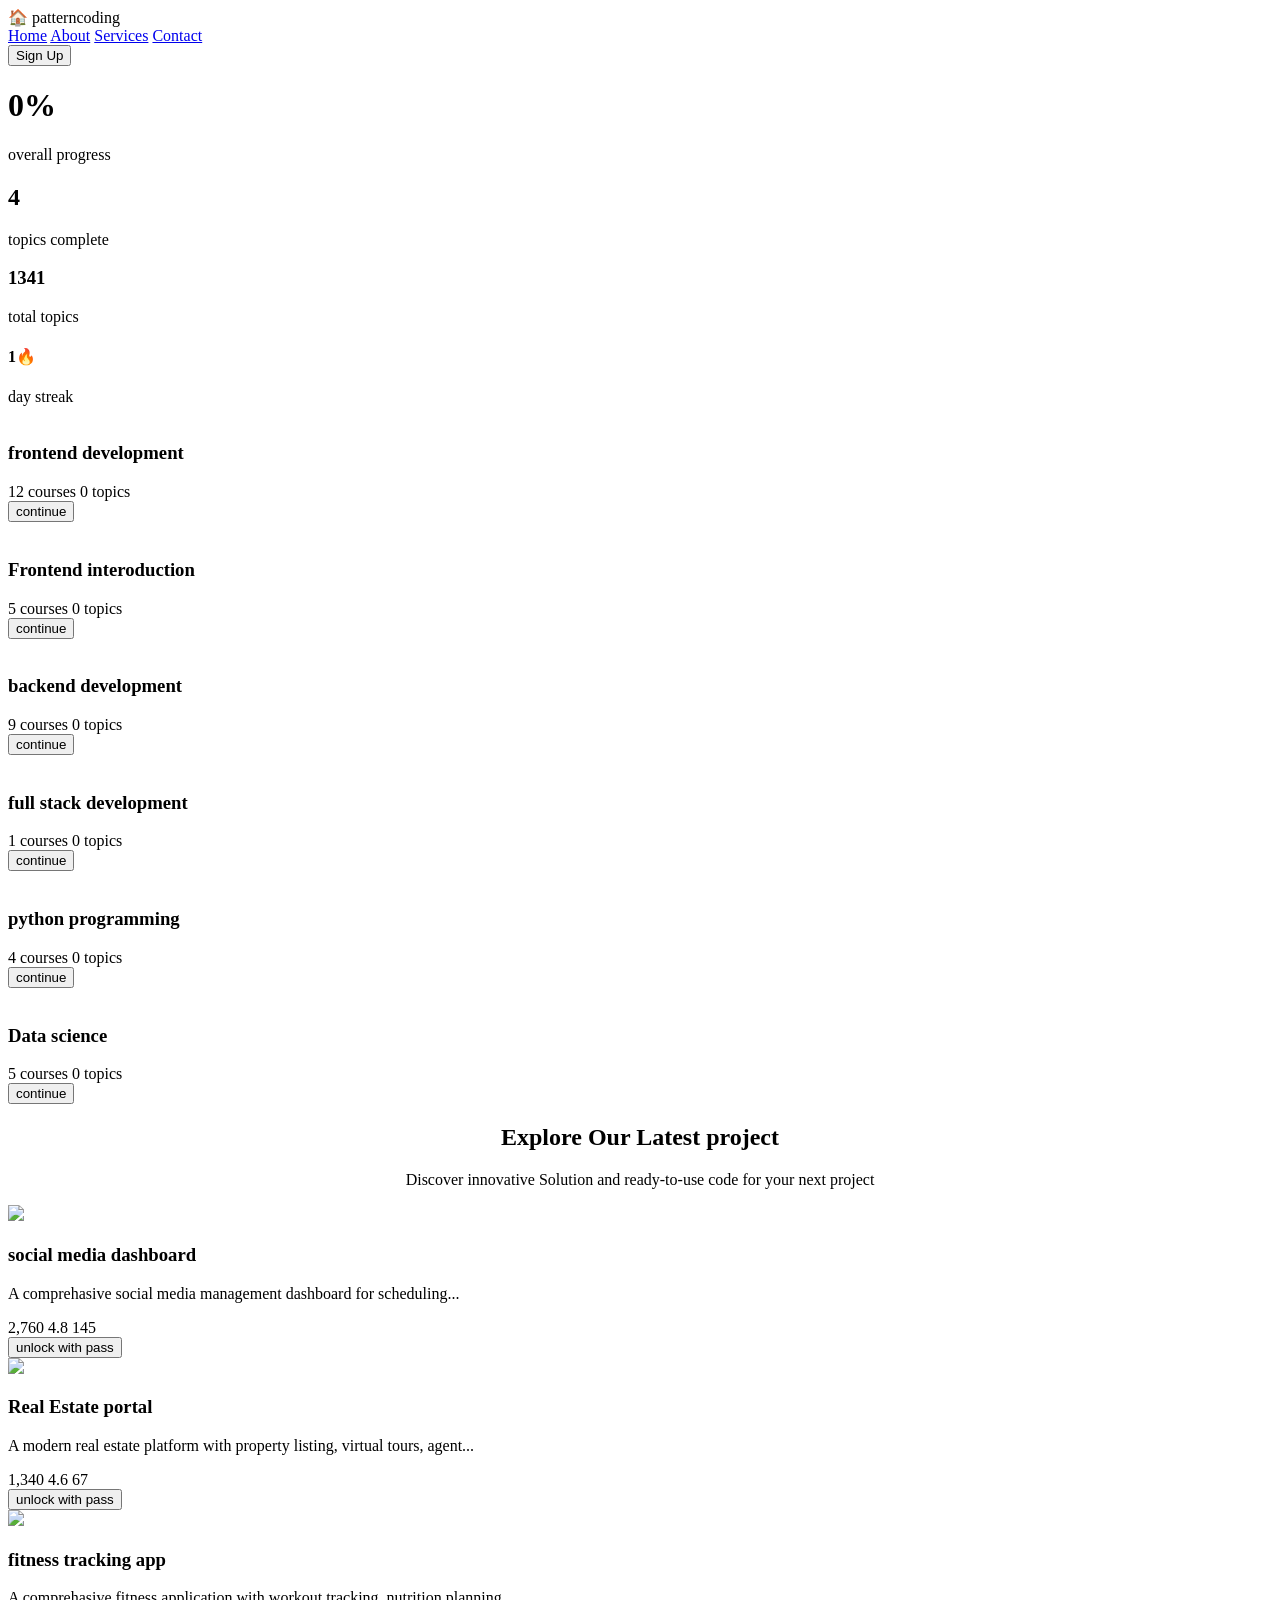
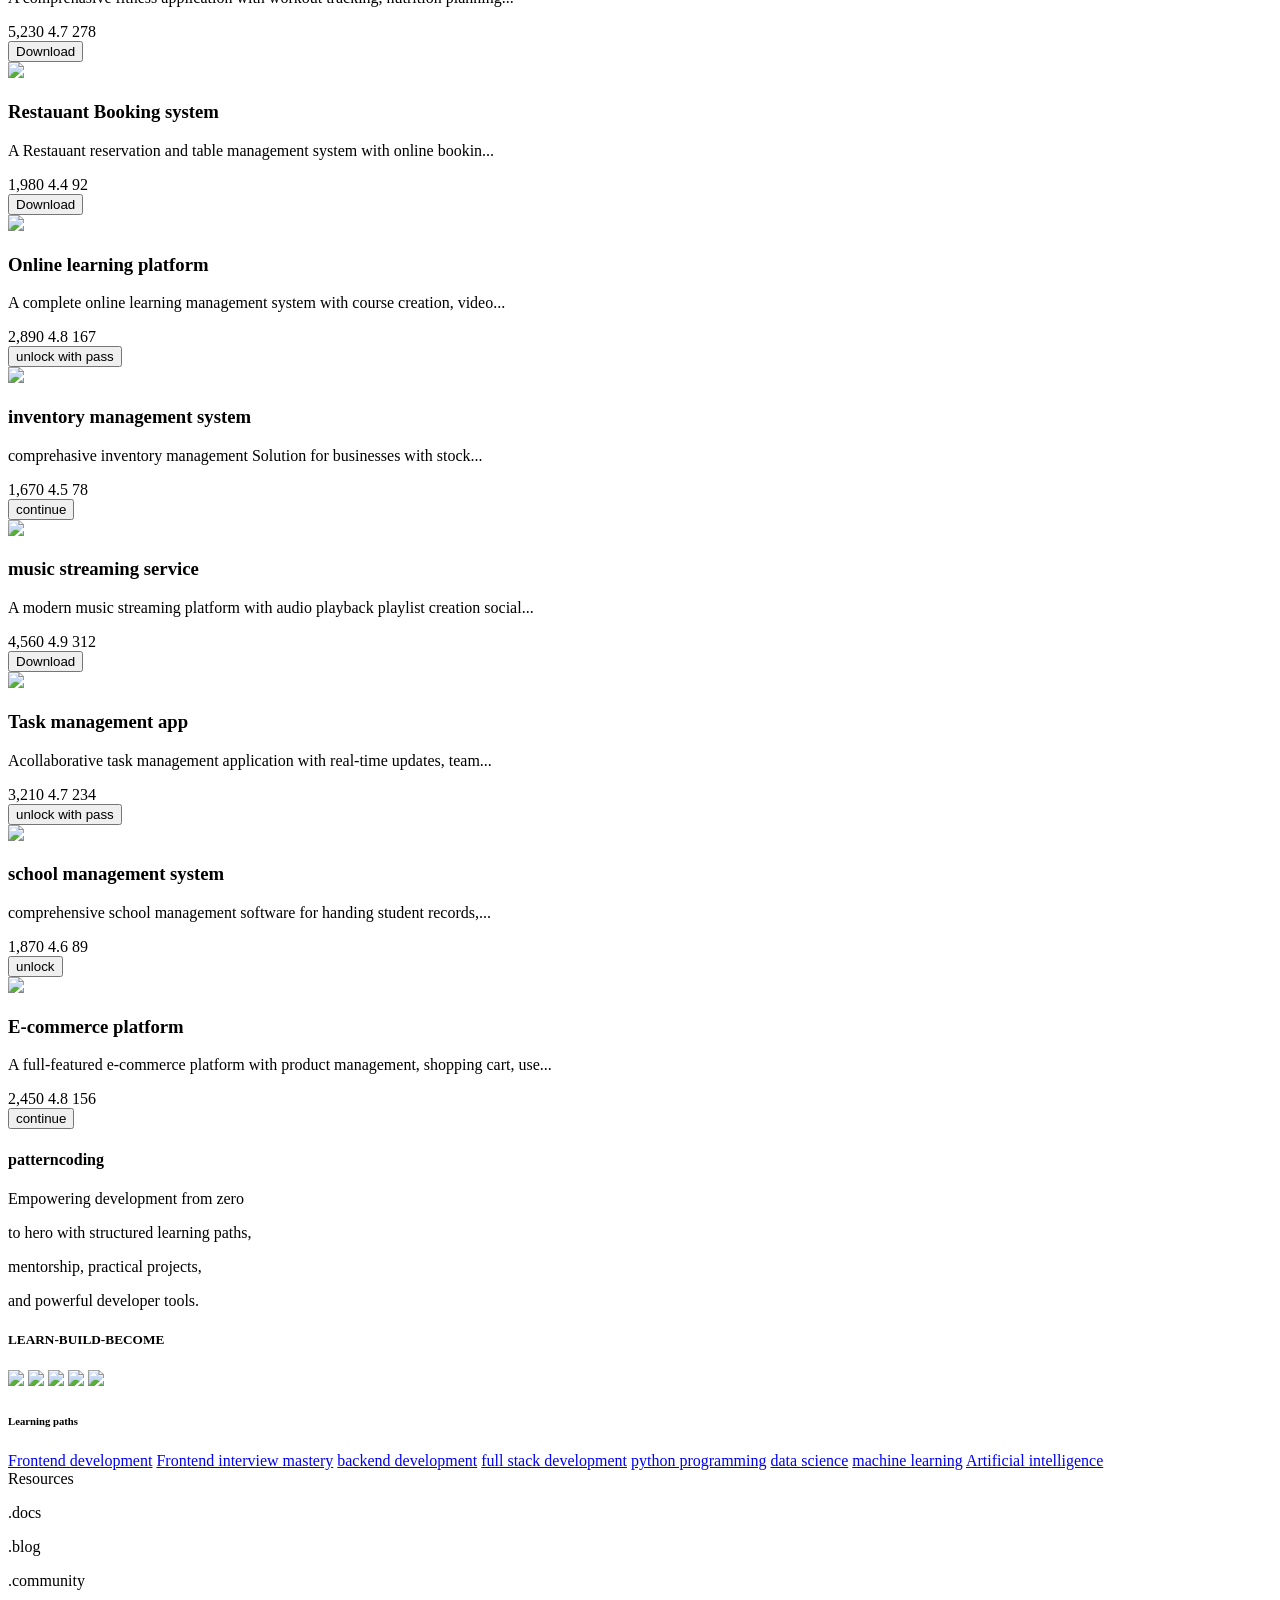
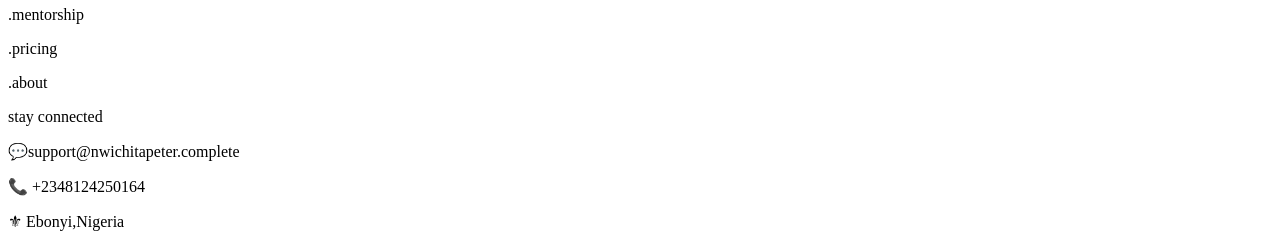
==== index.html @ 618b410e "Add files via upload" ====
<!DOCTYPE html>
<html lang="en">
<head>
    <meta charset="UTF-8">
    <meta name="viewport" content="width=device-width, initial-scale=1.0">
    <title>Document</title>
    <link rel="stylesheet" href="working.css">
</head>
<body>
  <div class="navbar">
    <div class="logo">🏠 patterncoding</div>
    <div class="nav-items">
        <a href="#" class="nav-link">Home</a>
        <a href="#" class="nav-link">About</a>
        <a href="#" class="nav-link">Services</a>
        <a href="#" class="nav-link">Contact</a>
    </div>
    <button class="sign-in">Sign Up</button>
</div>
<div class="god">
    <div class="block">
        <h1>0%</h1>
    <span>overall progress</span>
    </div>
    <div class="block">
        <h2>4</h2>
    <span>topics complete</span>
    </div>
    <div class="block"><h3>1341</h3>
    <span>total topics</span>
    </div>
    <div class="block"><h4>1🔥</h4>
    <span>day streak</span></div>
</div>
<div class="card-container">

    <div class="card-item">
        <div class="empty-card">
            <img src="./images/first.jpeg" alt="">
        </div>
        <div class="content">
         <h3>frontend development</h3>
         <div class="info">
            <span>12 courses</span>
            <span>0 topics</span>
         </div>
         <button class="learn-more">continue</button>
        </div>
    </div>
    
    <div class="card-item">
        <div class="empty-card">
            <img src="./images/two.jpeg" alt="">
        </div>
        <div class="content">
         <h3>Frontend interoduction</h3>
         <div class="info">
            <span>5 courses</span>
            <span>0 topics</span>
         </div>
         <button class="learn-more">continue</button>
        </div>
    </div>
    
    <div class="card-item">
        <div class="empty-card">
            <img src="./images/forth.jpeg" alt="">
        </div>
        <div class="content">
         <h3>backend development</h3>
         <div class="info">
            <span>9 courses</span>
            <span>0 topics</span>
         </div>
         <button class="learn-more">continue</button>
        </div>
    </div>
    
    <div class="card-item">
        <div class="empty-card">
            <img src="./images/third.jpeg" alt="">
        </div>
        <div class="content">
         <h3>full stack development</h3>
         <div class="info">
            <span>1 courses</span>
            <span>0 topics</span>
         </div>
         <button class="learn-more">continue</button>
        </div>
    </div>
    
    <div class="card-item">
        <div class="empty-card">
            <img src="./images/fifth.jpeg" alt="">
        </div>
        <div class="content">
         <h3>python programming</h3>
         <div class="info">
            <span>4 courses</span>
            <span>0 topics</span>
         </div>
         <button class="learn-more">continue</button>
        </div>
    </div>
    
    <div class="card-item">
        <div class="empty-card">
            <img src="./images/sixth.jpeg" alt="">
        </div>
        <div class="content">
         <h3>Data science</h3>
         <div class="info">
            <span>5 courses</span>
            <span>0 topics</span>
         </div>
         <button class="learn-more">continue</button>
        </div>
    </div>
    <div class="peter">
        <center>
        <h2>Explore Our Latest project</h2>
        <p>Discover innovative Solution and ready-to-use code for your next project</p>
    </center>
    </div>
<div class="card-container">
    <div class="card-item">
        <div class="empty-card" ><img src="./images/seven.jpeg" width="400"></div>
        <h3>social media dashboard</h3>
         <p>A comprehasive social media management dashboard for scheduling...</p>
         <div class="info">
        <span>2,760</span>
        <span>4.8</span>
        <span>145</span>
         </div>
         <button class="continue">unlock with pass</button>
    </div>
</div>
<div class="card-container">
    <div class="card-item">
        <div class="empty-card" ><img src="./images/eighth.jpeg" width="400"></div>
        <h3>Real Estate portal</h3>
         <p>A modern real estate platform with property listing, virtual tours, agent...</p>
         <div class="info">
        <span>1,340</span>
        <span>4.6</span>
        <span>67</span>
         </div>
         <button class="continue">unlock with pass</button>
    </div>
</div>
<div class="card-container">
    <div class="card-item">
        <div class="empty-card" ><img src="./images/nineth.jpeg" width="400"></div>
        <h3>fitness tracking app</h3>
         <p>A comprehasive fitness application with workout tracking, nutrition planning...</p>
         <div class="info">
        <span>5,230</span>
        <span>4.7</span>
        <span>278</span>
         </div>
         <button class="continue">Download</button>
    </div>
</div>
<div class="card-container">
    <div class="card-item">
        <div class="empty-card" ><img src="./images/tenth.jpeg" width="400"></div>
        <h3>Restauant Booking system</h3>
         <p>A Restauant reservation and table management system with online bookin...</p>
         <div class="info">
        <span>1,980</span>
        <span>4.4</span>
        <span>92</span>
         </div>
         <button class="continue">Download</button>
    </div>
</div>
<div class="card-container">
    <div class="card-item">
        <div class="empty-card" ><img src="./images/eleventh.jpeg" width="400"></div>
        <h3>Online learning platform</h3>
         <p>A complete online learning management system with course creation, video...</p>
         <div class="info">
        <span>2,890</span>
        <span>4.8</span>
        <span>167</span>
         </div>
         <button class="continue">unlock with pass</button>
    </div>
</div>
<div class="card-container">
    <div class="card-item">
        <div class="empty-card" ><img src="./images/twelve.jpeg" width="400"></div>
        <h3>inventory management system</h3>
         <p>comprehasive inventory management Solution for businesses with stock...</p>
         <div class="info">
        <span>1,670</span>
        <span>4.5</span>
        <span>78</span>
         </div>
         <button class="continue">continue</button>
    </div>
</div>
<div class="card-container">
    <div class="card-item">
        <div class="empty-card" ><img src="./images/thirteen.jpeg" width="400"></div>
        <h3>music streaming service</h3>
         <p>A modern music streaming platform with audio playback playlist creation social...</p>
         <div class="info">
        <span>4,560</span>
        <span>4.9</span>
        <span>312</span>
         </div>
         <button class="continue">Download</button>
    </div>
</div>
<div class="card-container">
    <div class="card-item">
        <div class="empty-card" ><img src="./images/fourteen.jpeg" width="400"></div>
        <h3>Task management app </h3>
         <p>Acollaborative task management application with real-time updates, team...</p>
         <div class="info">
        <span>3,210</span>
        <span>4.7</span>
        <span>234</span>
         </div>
         <button class="continue">unlock with pass</button>
    </div>
</div>
<div class="card-container">
    <div class="card-item">
        <div class="empty-card" ><img src="./images/fifteen.jpeg" width="400"></div>
        <h3>school management system</h3>
         <p>comprehensive school management software for handing student records,...</p>
         <div class="info">
        <span>1,870</span>
        <span>4.6</span>
        <span>89</span>
         </div>
         <button class="continue">unlock</button>
    </div>
</div>
<div class="card-container">
    <div class="card-item">
        <div class="empty-card" ><img src="./images/sixteen.jpeg" width="400"></div>
        <h3>E-commerce platform</h3>
         <p>A full-featured e-commerce platform with product management, shopping cart, use...</p>
        <div class="info">
        <span>2,450</span>
        <span>4.8</span>
        <span>156</span>
        </div>
         <button class="continue">continue</button>
    </div>
</div>    
<div class="footer">
  <div class="stephen">
     <h4>patterncoding</h4>
     <p>Empowering development from zero </p>
     <p> to hero with structured learning paths,</p>
     <p>mentorship, practical projects,</p>
     <p>and powerful developer tools.</p>
     <h5>LEARN-BUILD-BECOME</h5>
     <img src="face.png" width="50">
     <img src="twitter.png" width="50">
     <img src="insta.jpg" width="50">
     <img src="tiktok.png" width="50">
     <img src="you.png" width="50">
 </div>

 <div class="subscribe">
     <h6>Learning paths</h6>
     <a href="%" class="sub">Frontend development</a>
     <a href="%" class="sub">Frontend interview mastery</a>
     <a href="%" class="sub">backend development</a>
     <a href="%" class="sub">full stack development</a>
     <a href="%" class="sub">python programming</a>
     <a href="%" class="sub">data science</a>
     <a href="%" class="sub">machine learning</a>
     <a href="%" class="sub">Artificial intelligence</a>
 </div>

 <div class="mike">
      <h7>Resources</h7>
      <p>.docs</p>
      <p>.blog</p>
      <p>.community</p>
      <p>.mentorship</p>
      <p>.pricing</p>
      <p>.about</p>
 </div>      
 <div class="me">
      <h8>stay connected</h8>
      <p>💬support@nwichitapeter.complete</p>
      <p>📞 +2348124250164</p>
      <p>⚜ Ebonyi,Nigeria</p>
 </div>
</div>
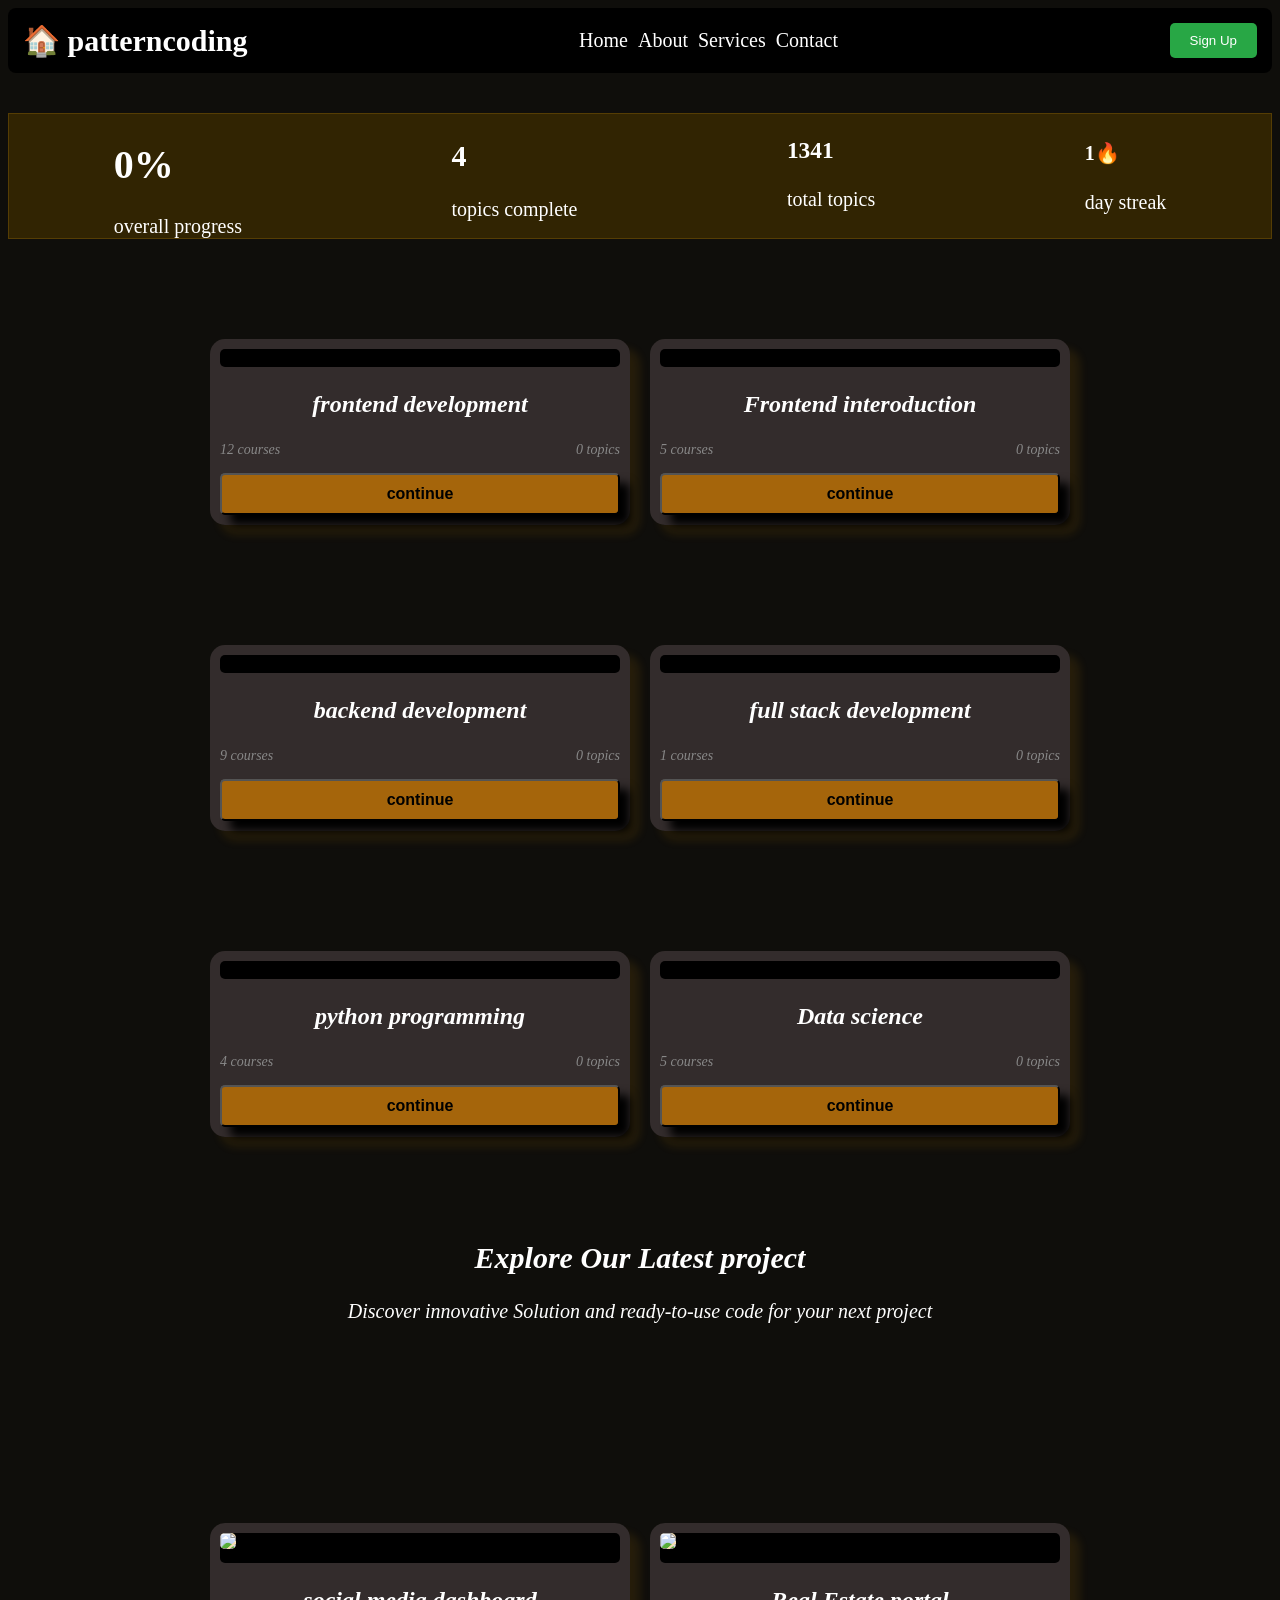
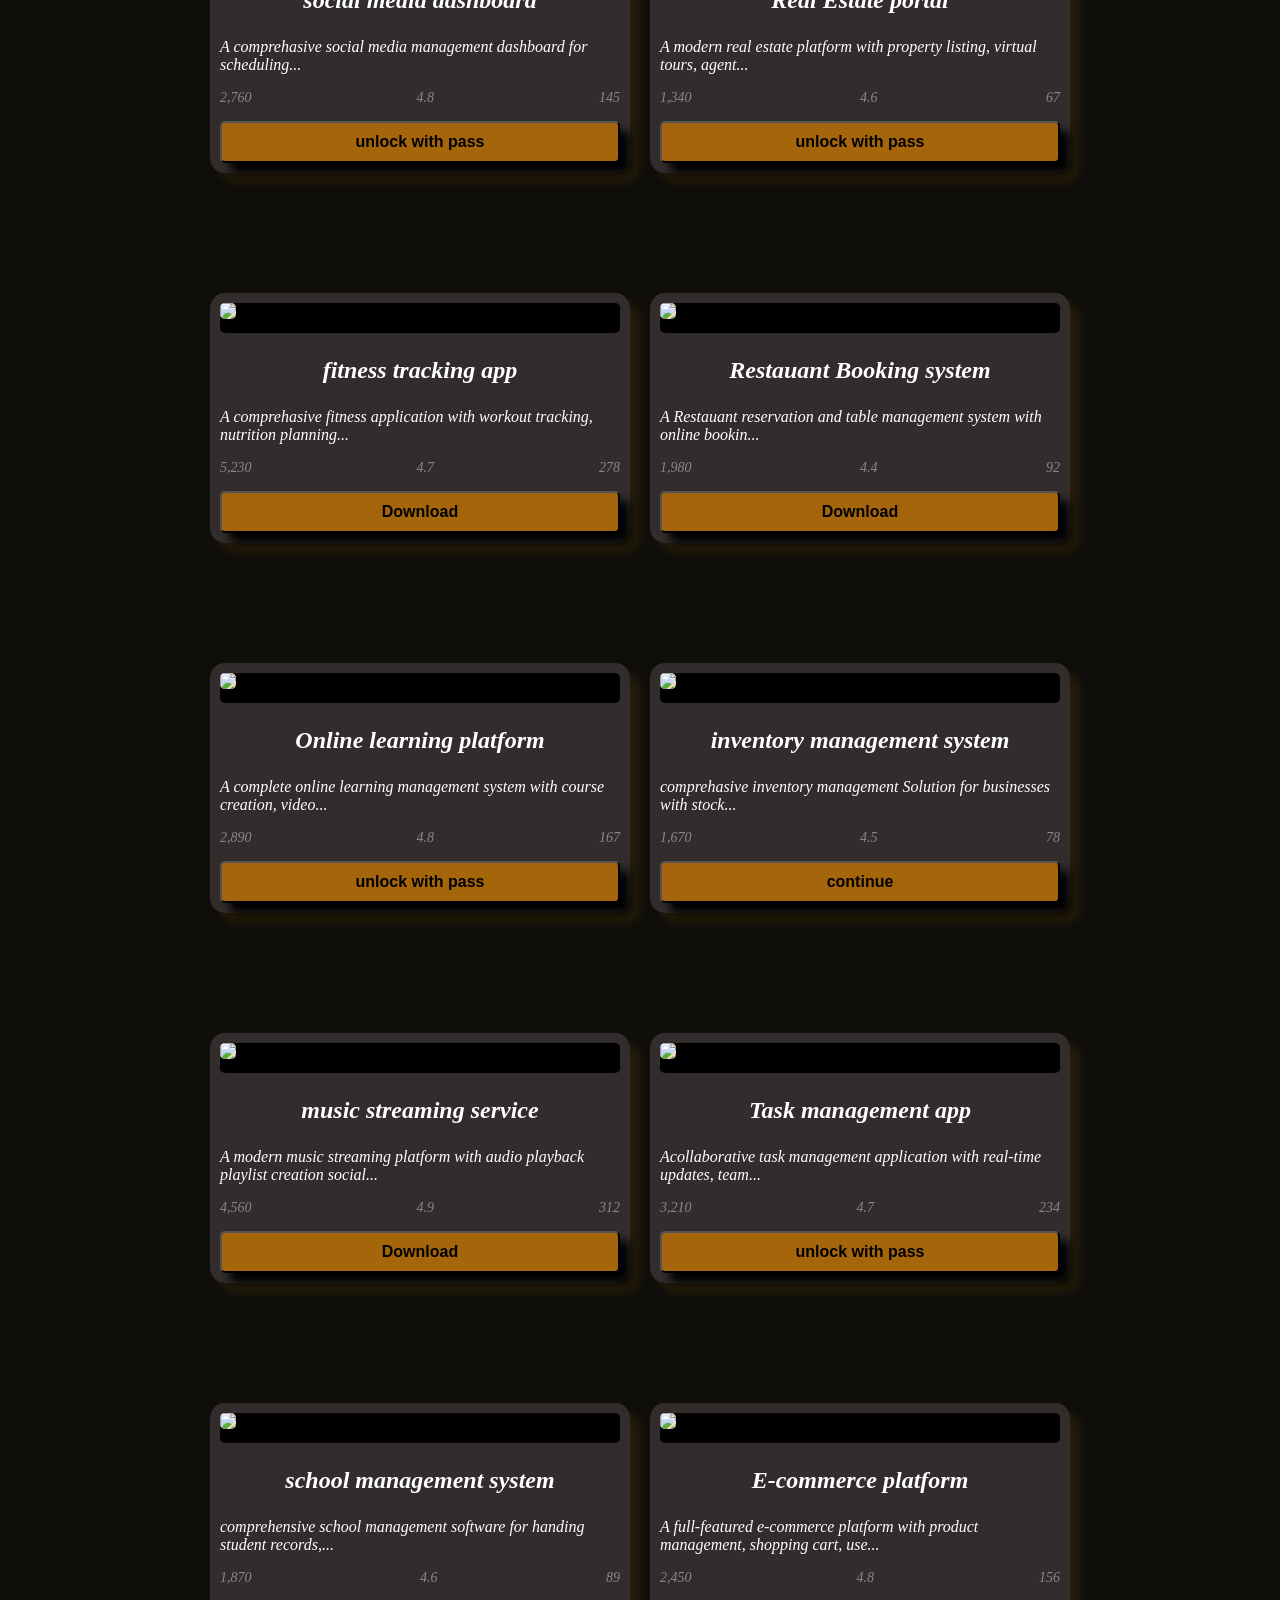
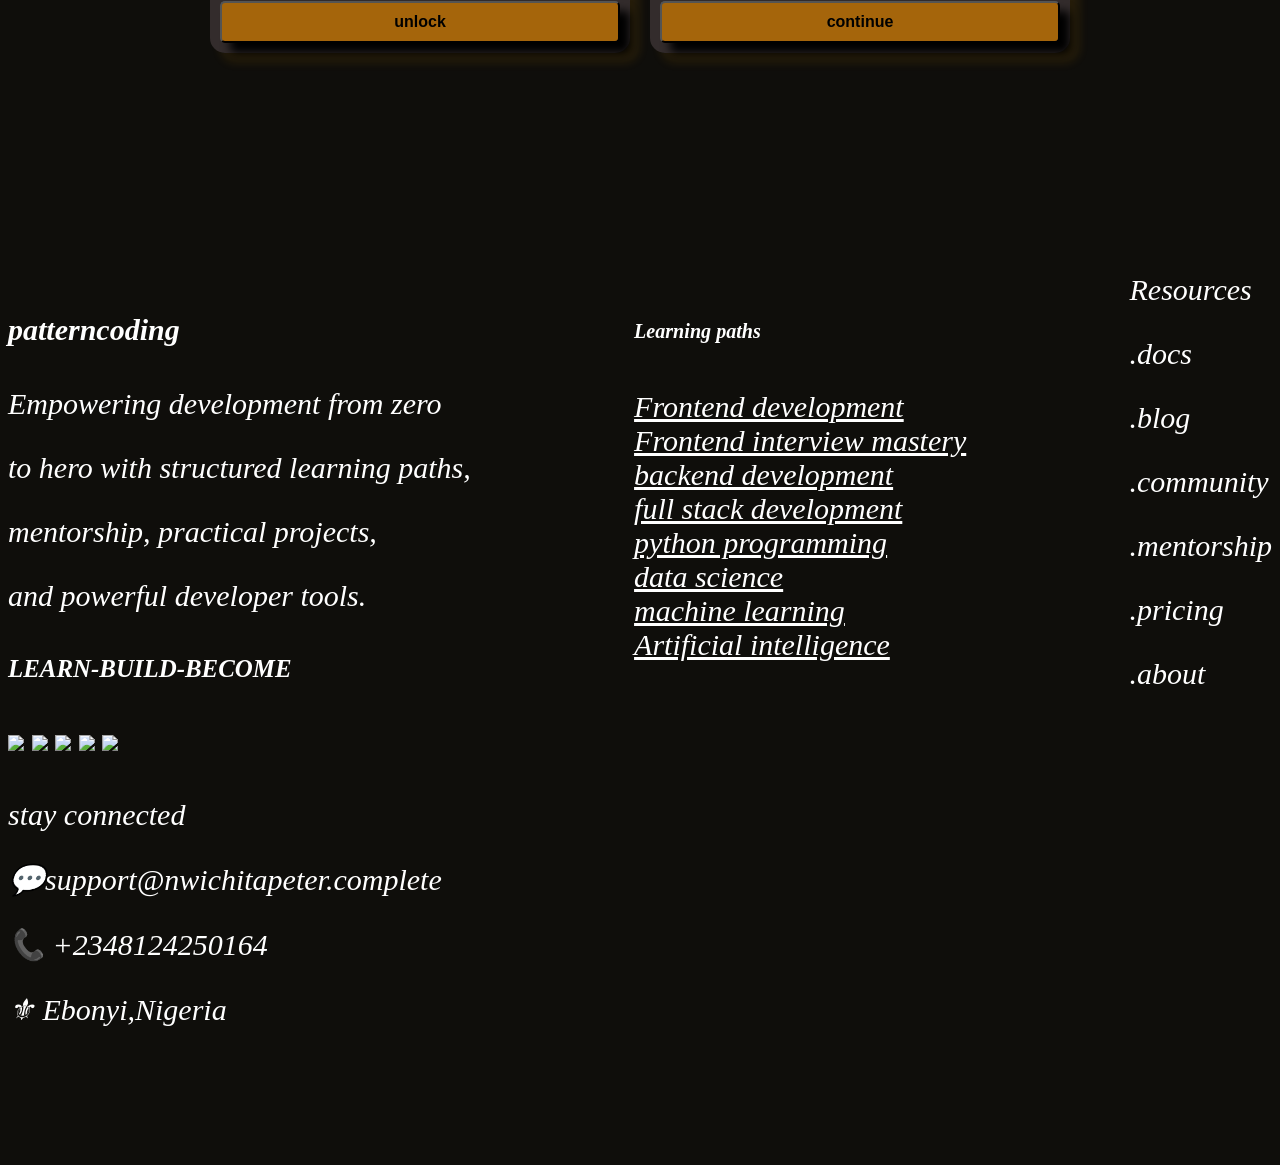
==== commit 38a15673: "Refactor index.html for improved structure and content Updated the HTML structure and corrected vari" ====
--- a/index.html
+++ b/index.html
@@ -4,7 +4,7 @@
     <meta charset="UTF-8">
     <meta name="viewport" content="width=device-width, initial-scale=1.0">
     <title>Document</title>
-    <link rel="stylesheet" href="working.css">
+    <link rel="stylesheet" href="index.css">
 </head>
 <body>
   <div class="navbar">
@@ -295,4 +295,4 @@
       <p>📞 +2348124250164</p>
       <p>⚜ Ebonyi,Nigeria</p>
  </div>
-</div>+</div>
--- a/index.css
+++ b/index.css
@@ -0,0 +1,159 @@
+.navbar {
+  background: black;
+  padding: 15px;
+  border-radius: 8px;
+  display: flex;
+  justify-content: space-between;
+  align-items: center;
+  flex-wrap: wrap;
+  gap: 10px;
+  position: sticky;
+}
+.logo {
+  color: white;
+  font-size: 30px;
+  font-weight: bold;
+}
+.logo:hover {
+  color: wheat;
+  cursor: pointer;
+  font-size: 35px;
+  font-style: italic;
+}
+.nav-items {
+  display: flex;
+  gap: 10px;
+  flex-wrap: wrap;
+}
+.nav-link {
+  color: white;
+  text-decoration: none;
+  font-size: 20px;
+}
+.nav-link:hover {
+  color: wheat;
+  font-size: 30px;
+  font-style: italic;
+  justify-content: space-between;
+}
+.sign-in {
+  background: #28a745;
+  color: white;
+  border: none;
+  padding: 10px 20px;
+  border-radius: 5px;
+}
+.sign-in:hover {
+  background-color: #1bd03f7c;
+  cursor: pointer;
+  font-size: 20px;
+}
+
+.card-container {
+  display: flex;
+  flex-wrap: wrap;
+  gap: 20px;
+  justify-content: center;
+
+}
+.card-item {
+  background-color: #362f2fee;
+  box-shadow: 10px 10px 10px rgba(250, 166, 9, 0.1);
+  flex: 1;
+  min-width: 400px;
+  max-width: 250px;
+  padding: 10px;
+  border-radius: 15px;
+  color: white;
+  font-style: oblique;
+  margin-top: 100px;
+}
+.card-item:hover{
+  color: wheat;
+  font-size: 3rem;
+}
+.empty-card {
+  background-color: #000;
+  border-radius: 5px;
+  margin-bottom: 10px;
+
+}
+.empty-card img{
+  background-color: wheat;
+  border-radius: 5px;
+  margin-bottom: 10px;
+  width: 100%;
+}
+.card-item h3 {
+  text-align: center;
+  font-size: 1.5rem;
+}
+.card-item button {
+  text-align: center;
+  background-color: #a5650b;
+  padding: 10px;
+  border-radius: 5px;
+  cursor: pointer;
+  box-shadow: 10px 10px 10px;
+  width: 100%;
+  font-weight: bold;
+  font-size: 16px;
+}
+button:hover {
+  background-color: #ff9f1c;
+  font-style: italic;
+}
+.info{
+  display: flex;
+  justify-content: space-between;
+  font-size: 14px;
+  margin-bottom: 15px;
+  color: #888;
+}
+.peter{
+  text-align: center;
+  width: 100%;
+  padding: 60px 0;
+  display: block;
+  color: #ffffff;
+  font-style: italic;
+  font-size: 20px;
+}
+.footer{
+  display: flex;
+  flex-direction: row;
+  justify-content: space-between;
+  gap: 40px;
+  flex-wrap: wrap;
+  font-size: 30px;
+ color: white;
+ font-style: italic;
+ margin-bottom: 100px;
+ margin-top: 200px;
+}
+.sub{
+  display: block;
+  color: #ffffff;
+  font-style: italic;
+}
+.sub:hover{
+  color: #a5650b;
+  font-size: 45px;
+}
+body{
+  background-color: rgb(15, 14, 11);
+}
+.god{
+  background-color: rgb(49, 36, 2);
+  display: flex;
+  justify-content: space-around;
+  font-size: 20px;
+  border: 1px solid rgb(85, 61, 4);
+  color: #ffffff;
+  margin-top: 40px;
+}
+.god :hover{
+  color: wheat;
+  font-size: 35px;
+  font-style: italic;
+}
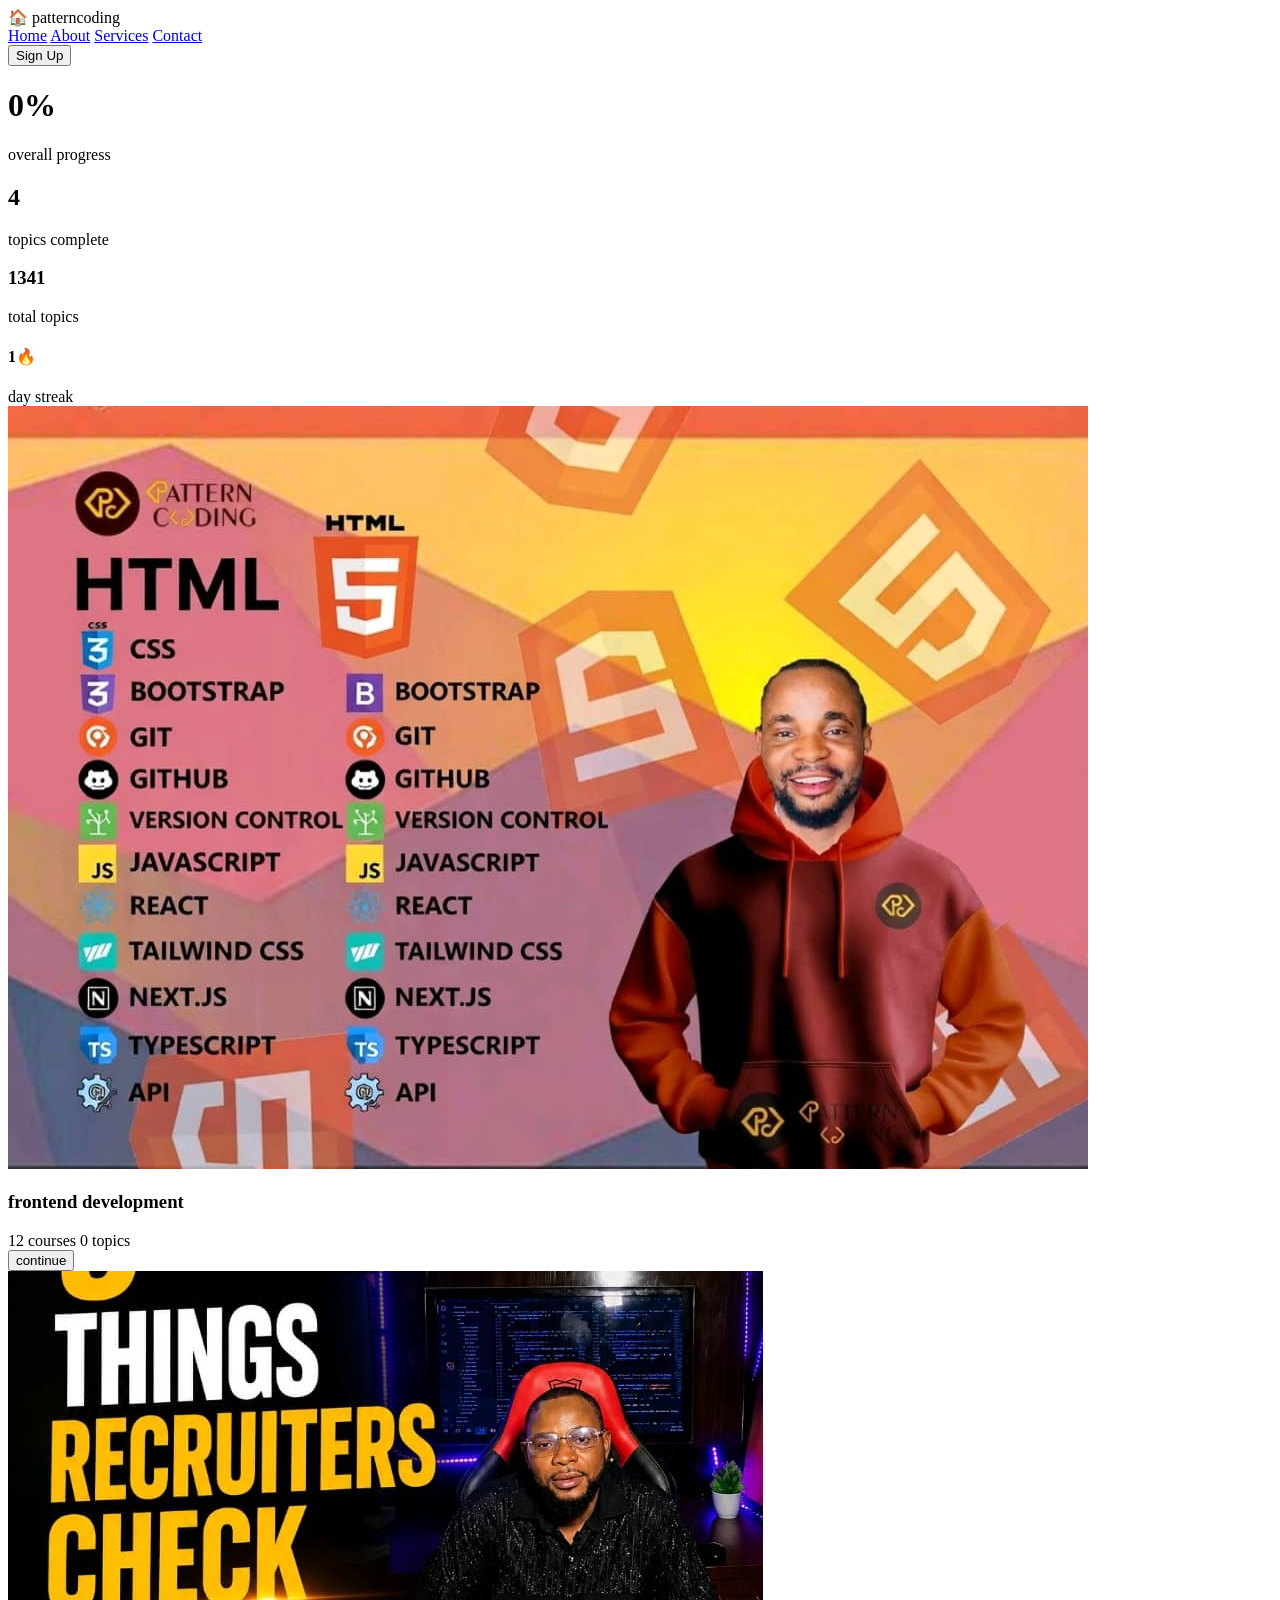
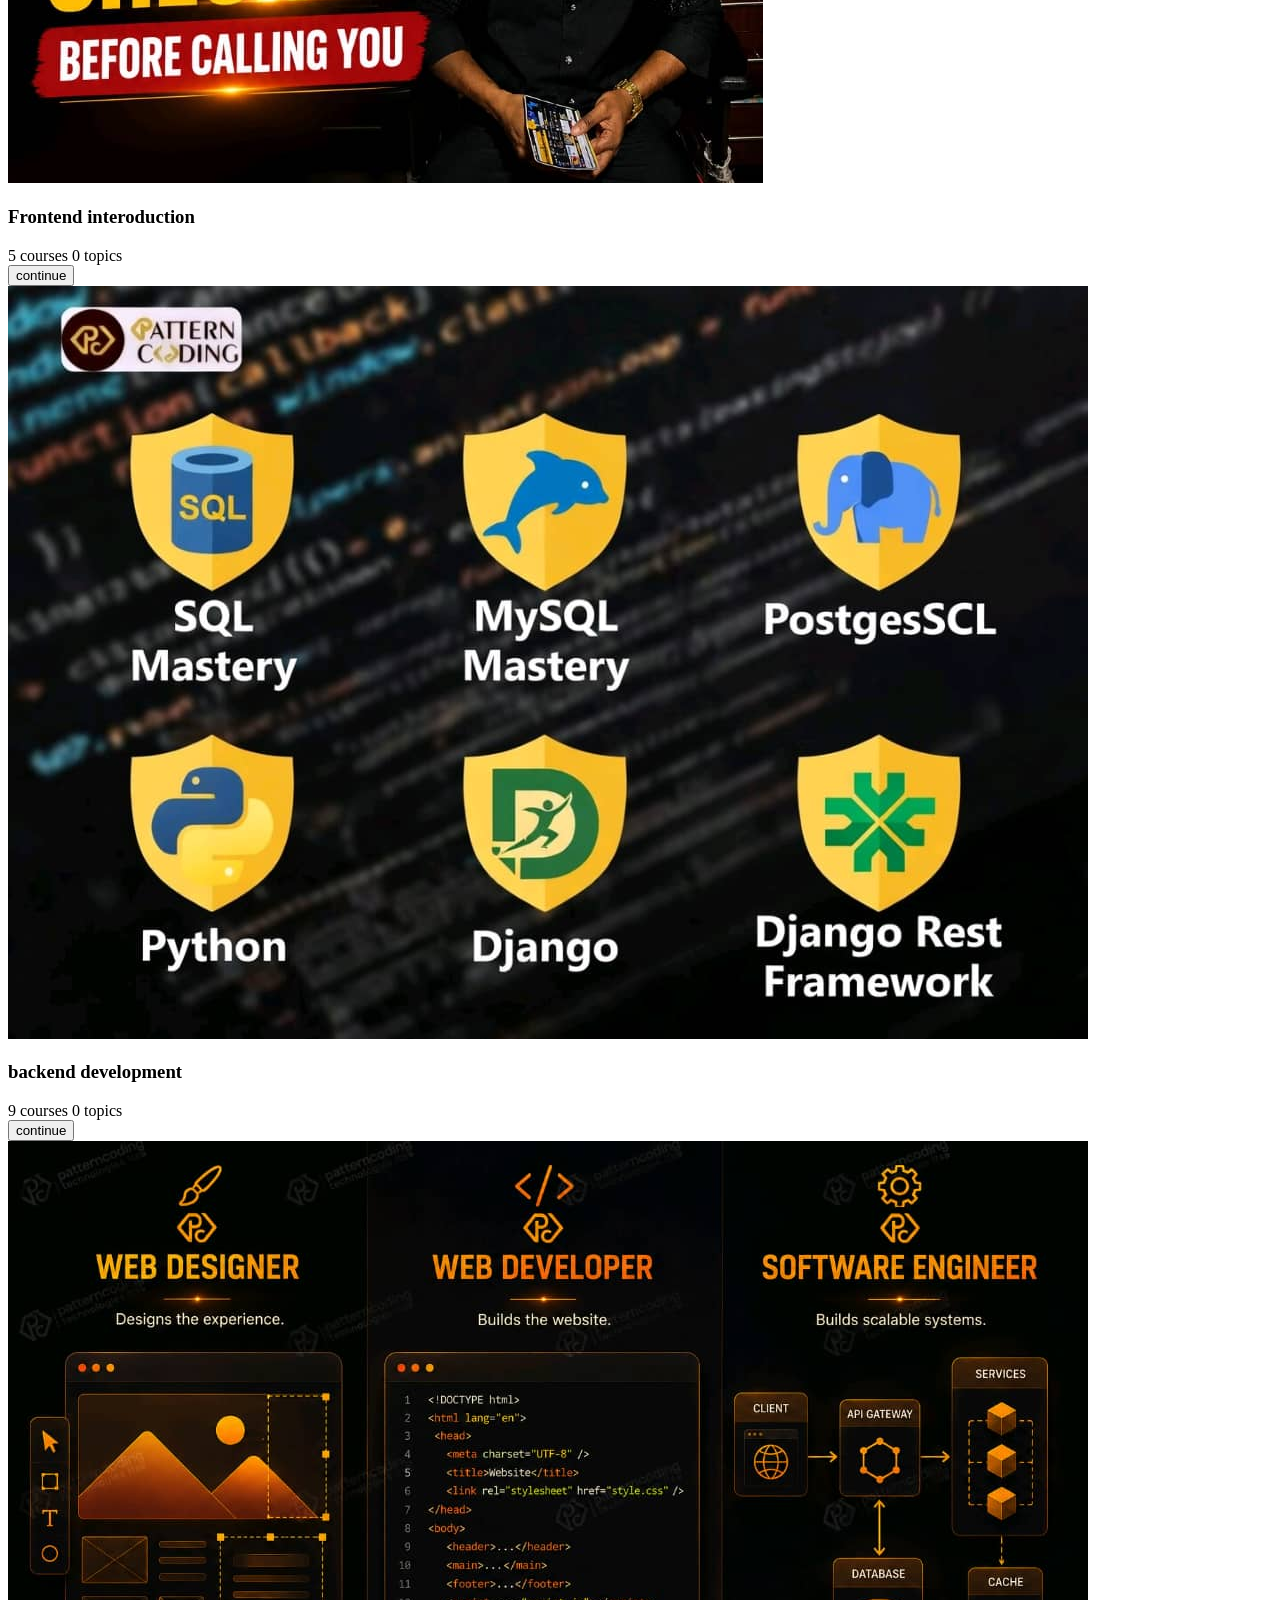
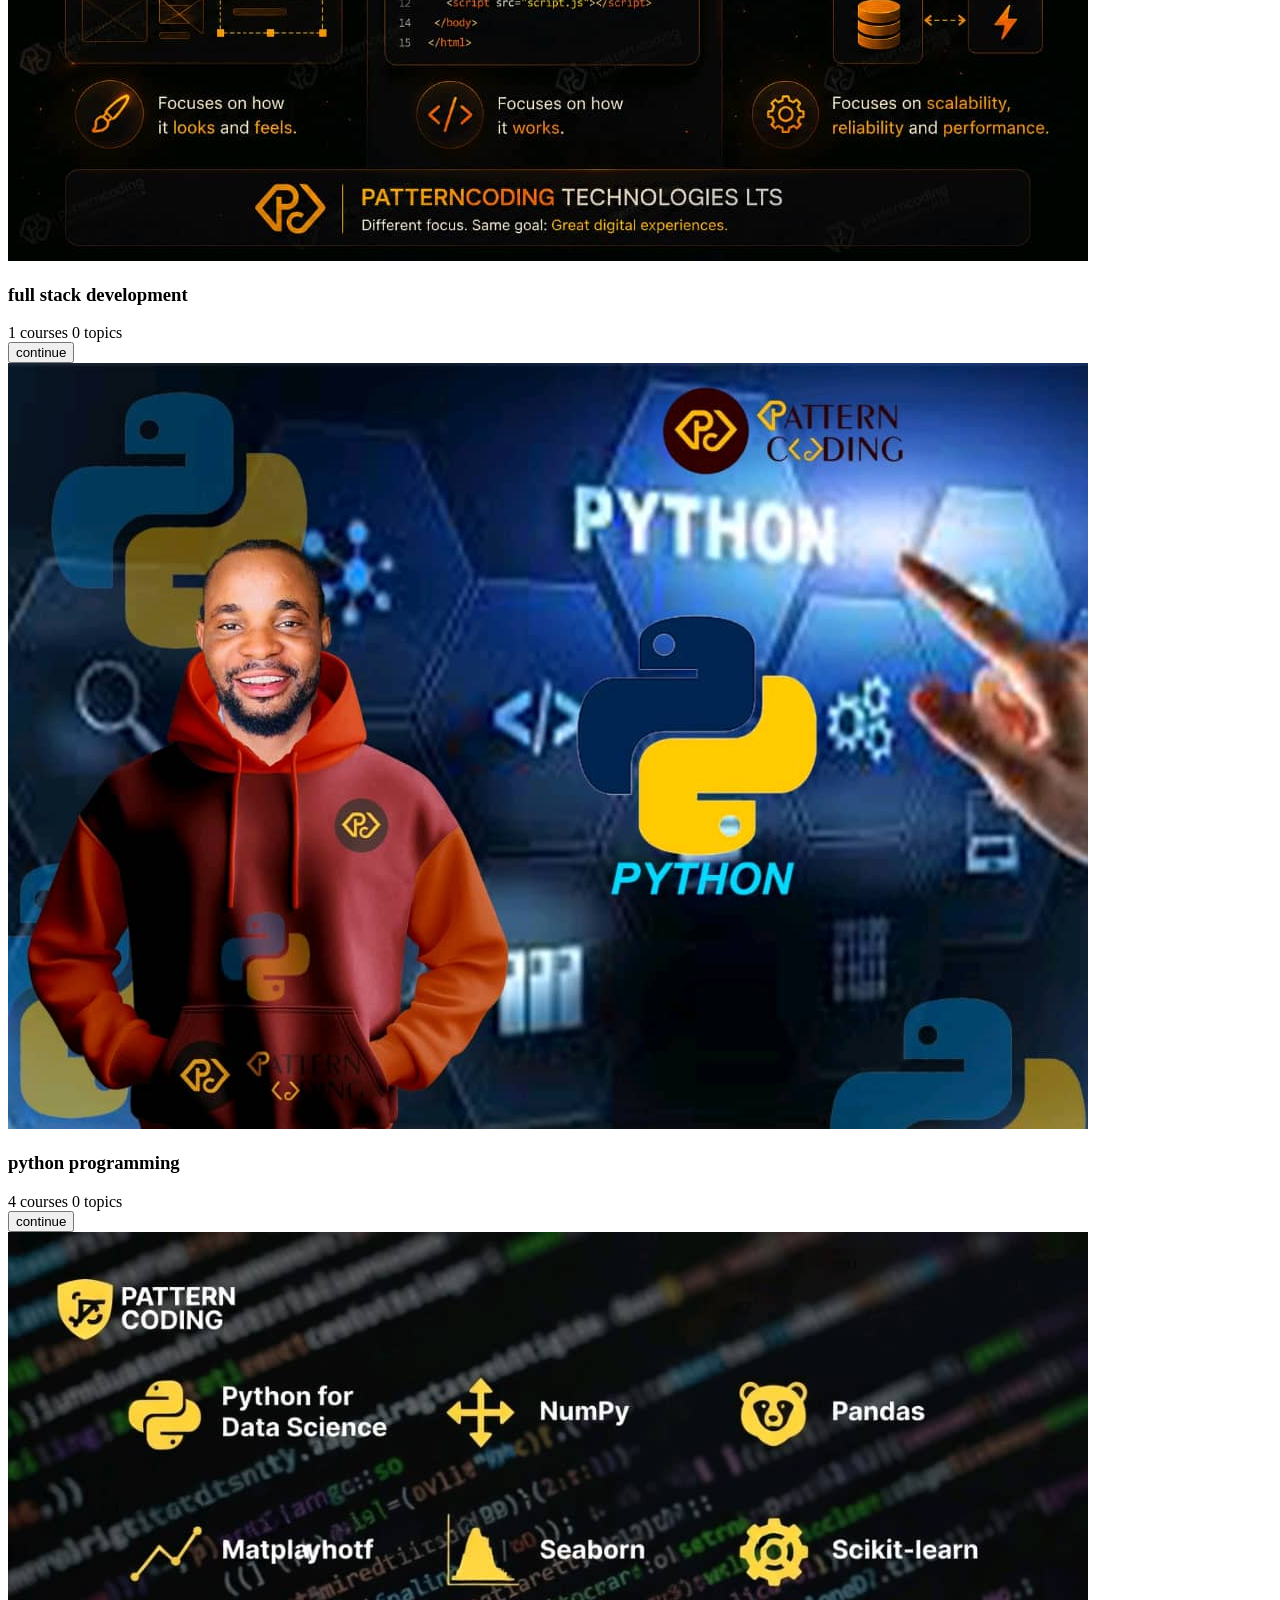
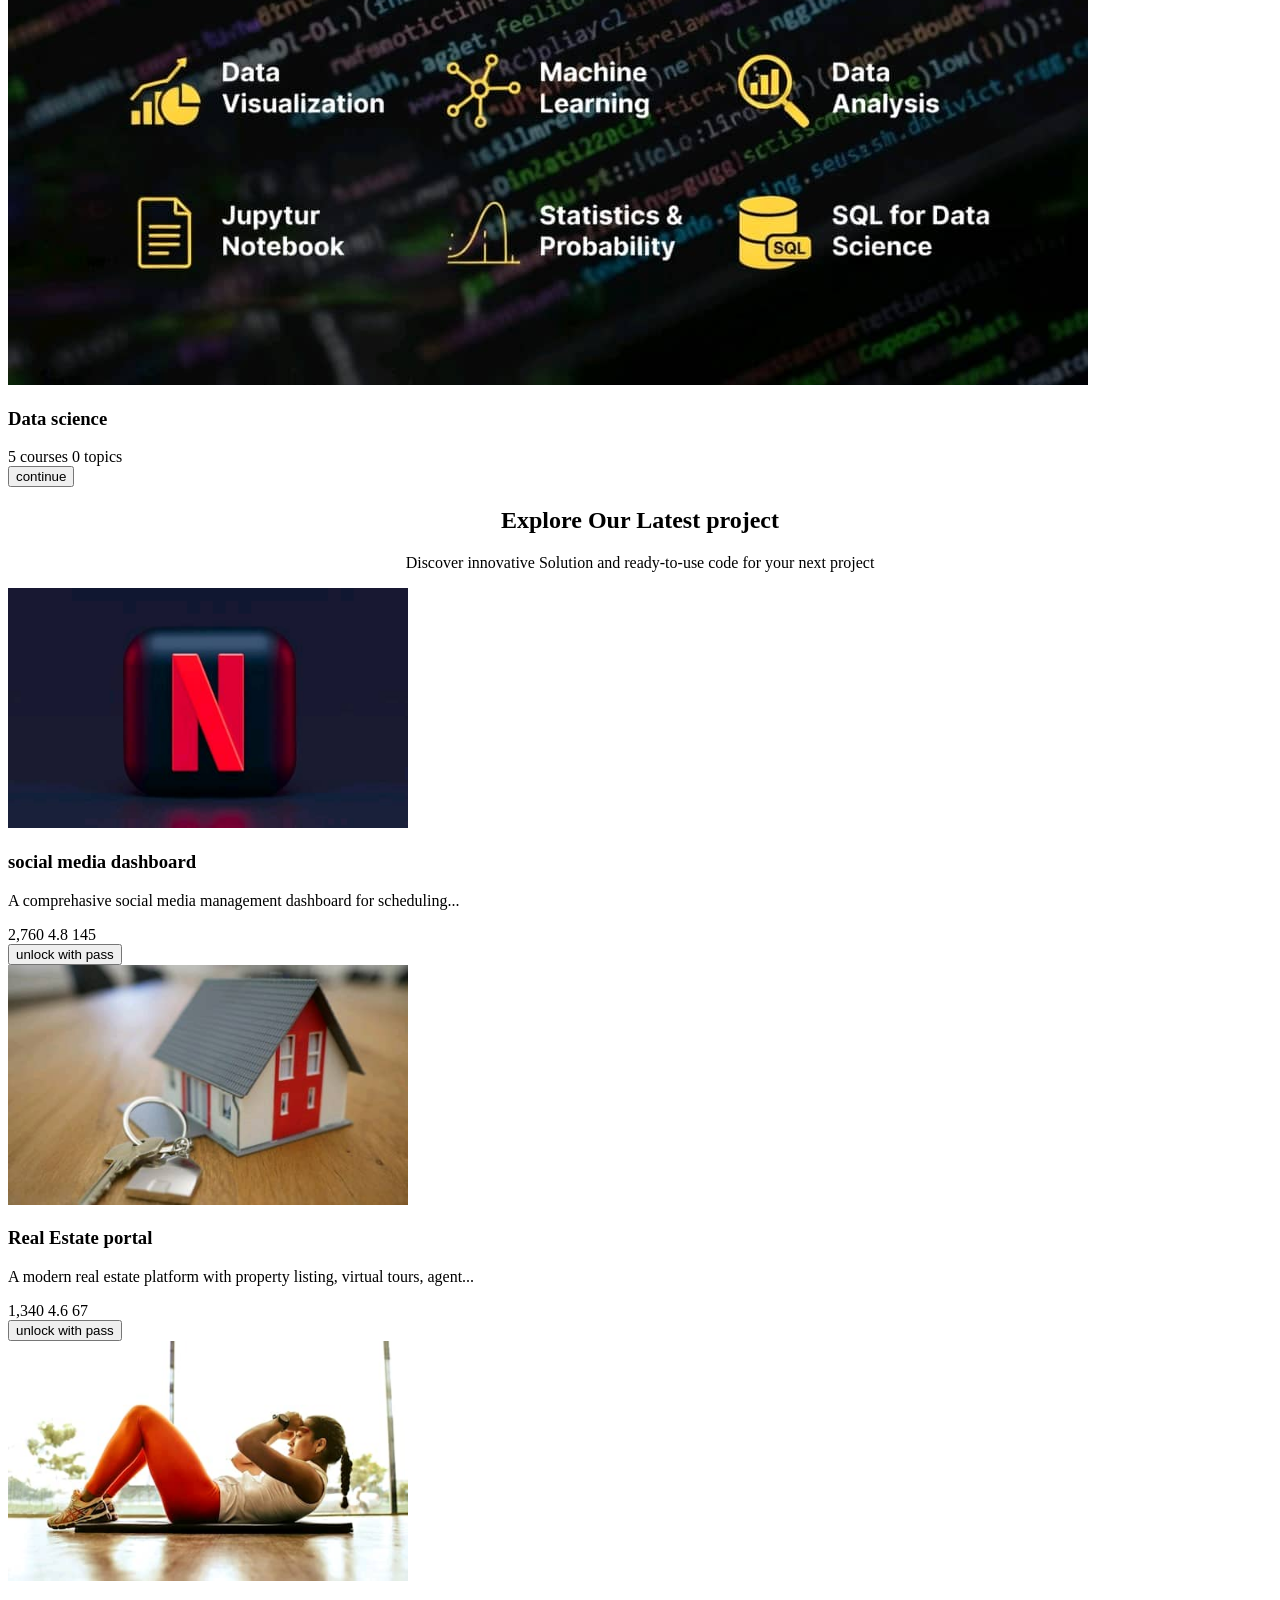
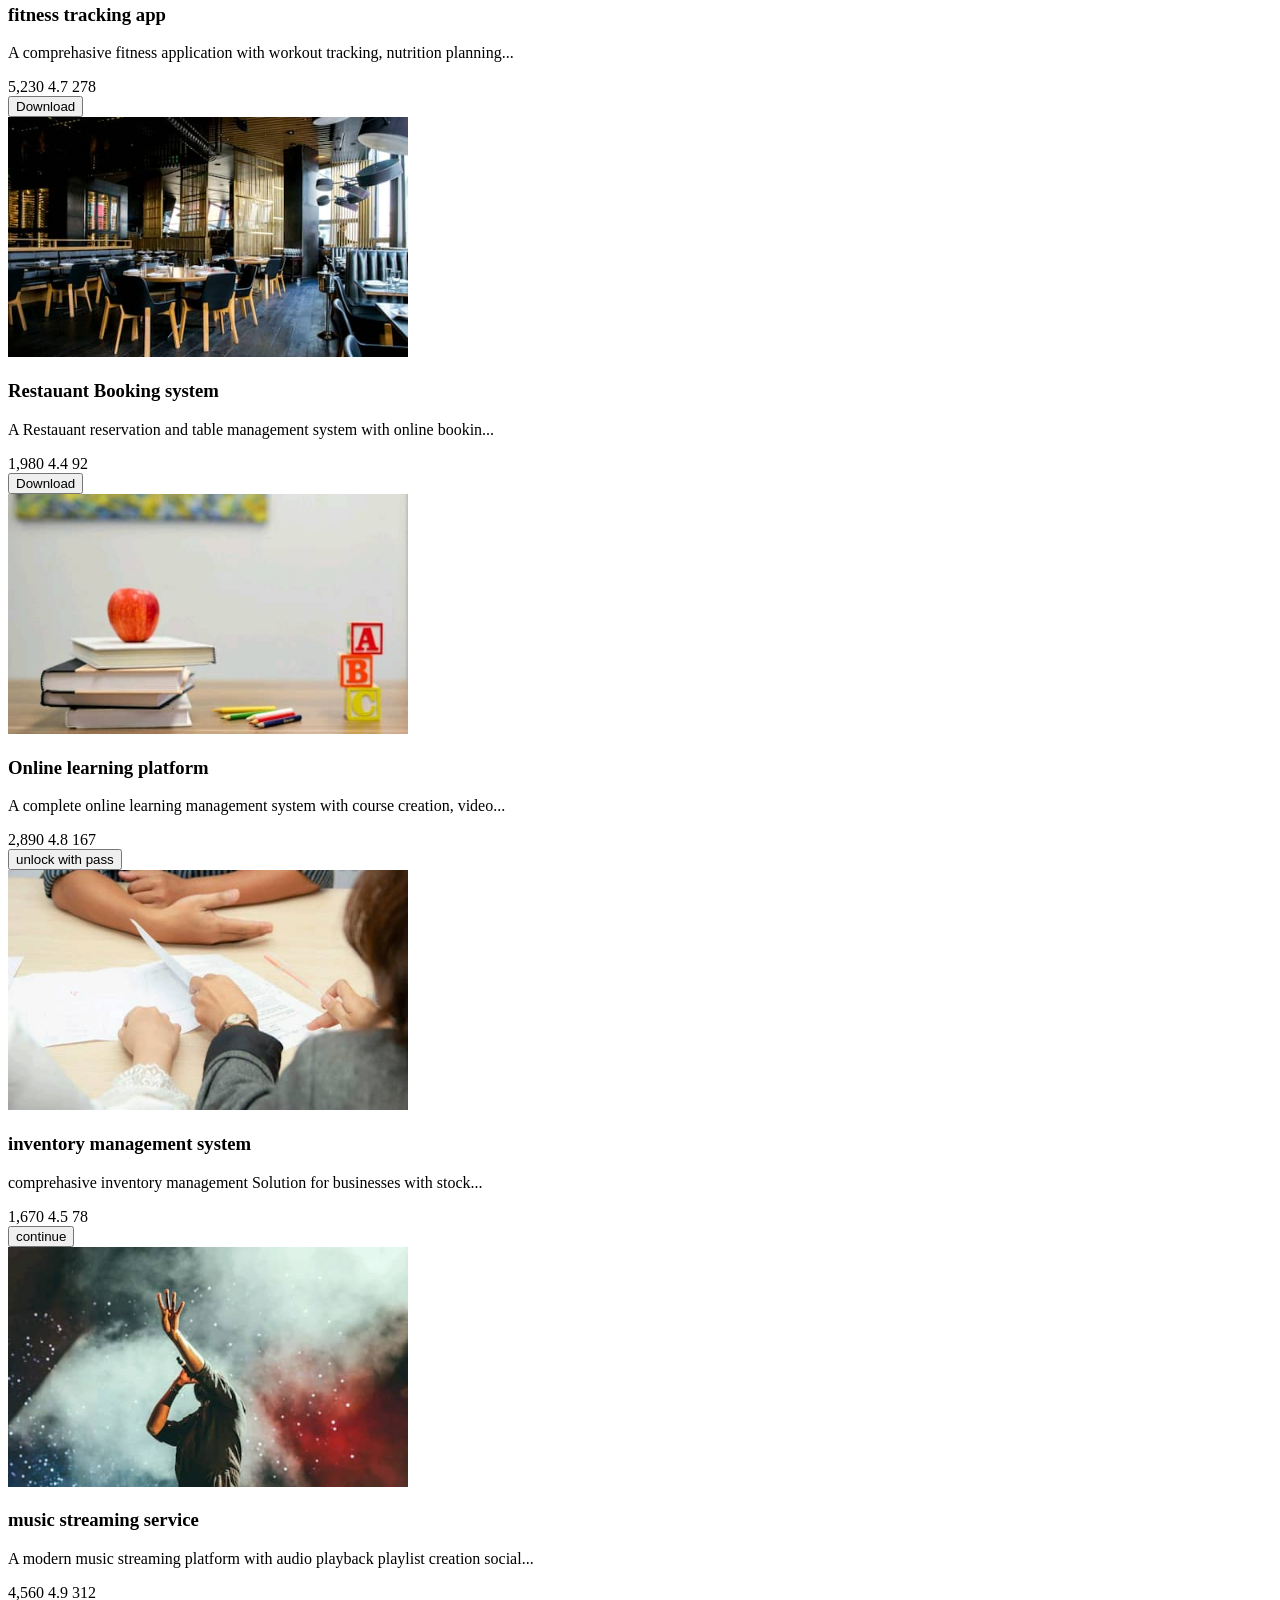
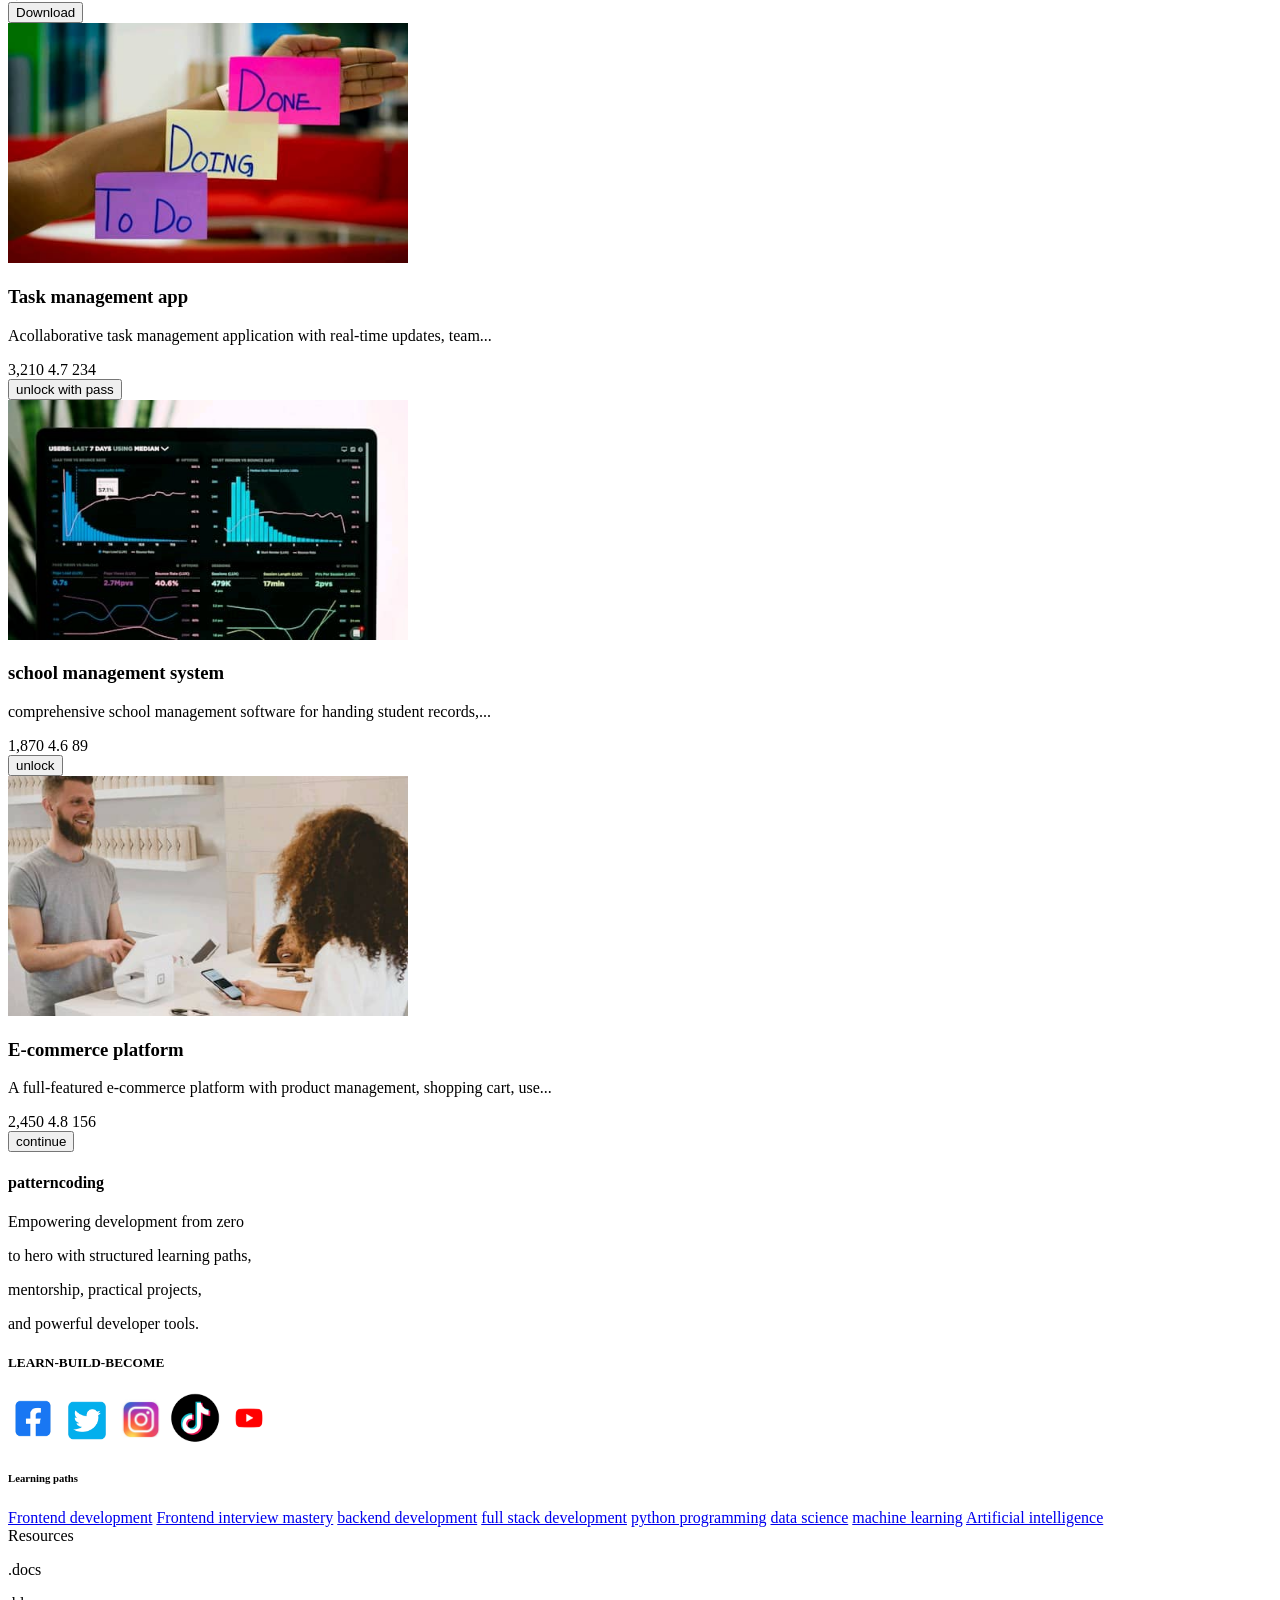
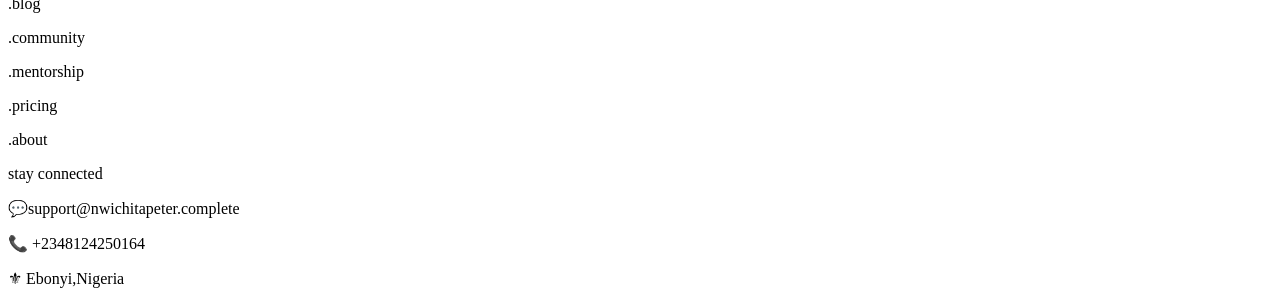
==== commit 244d6f84: "Add files via upload" ====
--- a/index.html
+++ b/index.html
@@ -4,7 +4,7 @@
     <meta charset="UTF-8">
     <meta name="viewport" content="width=device-width, initial-scale=1.0">
     <title>Document</title>
-    <link rel="stylesheet" href="index.css">
+    <link rel="stylesheet" href="working.css">
 </head>
 <body>
   <div class="navbar">
@@ -295,4 +295,4 @@
       <p>📞 +2348124250164</p>
       <p>⚜ Ebonyi,Nigeria</p>
  </div>
-</div>
+</div>
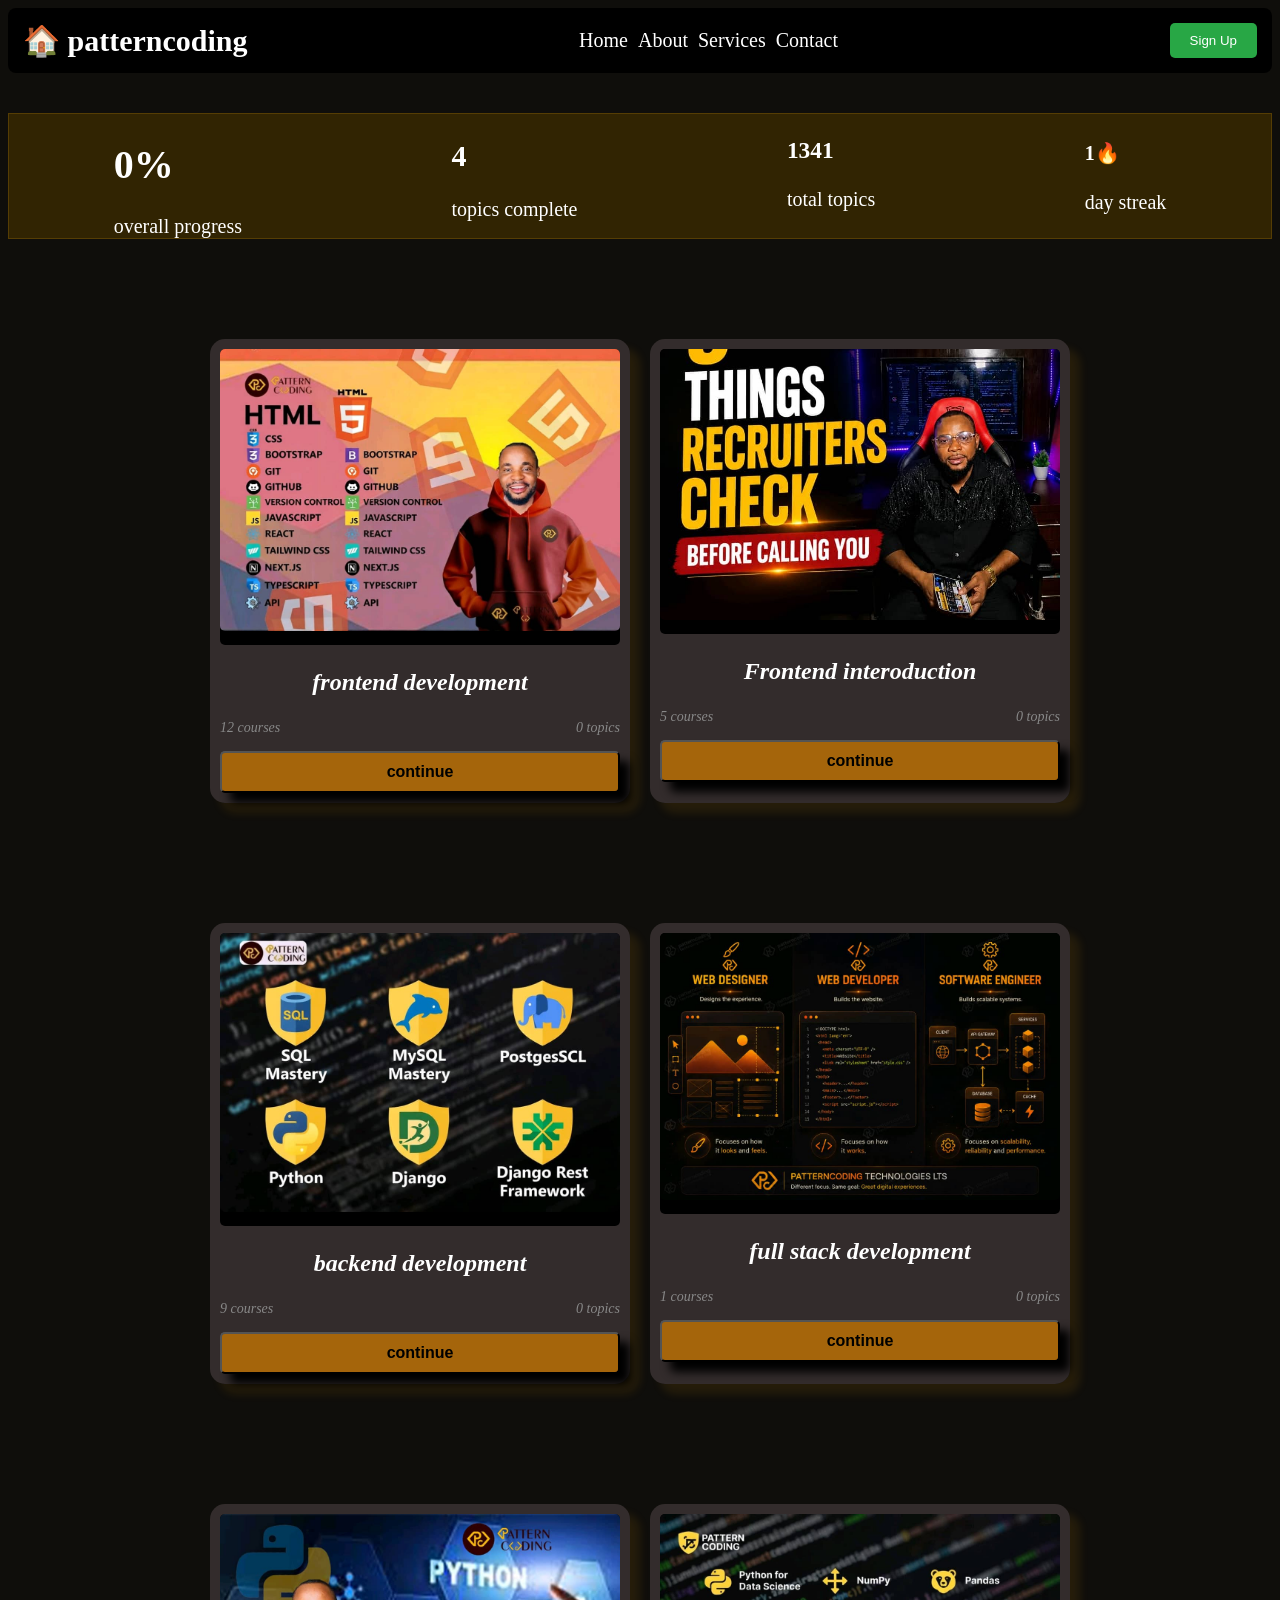
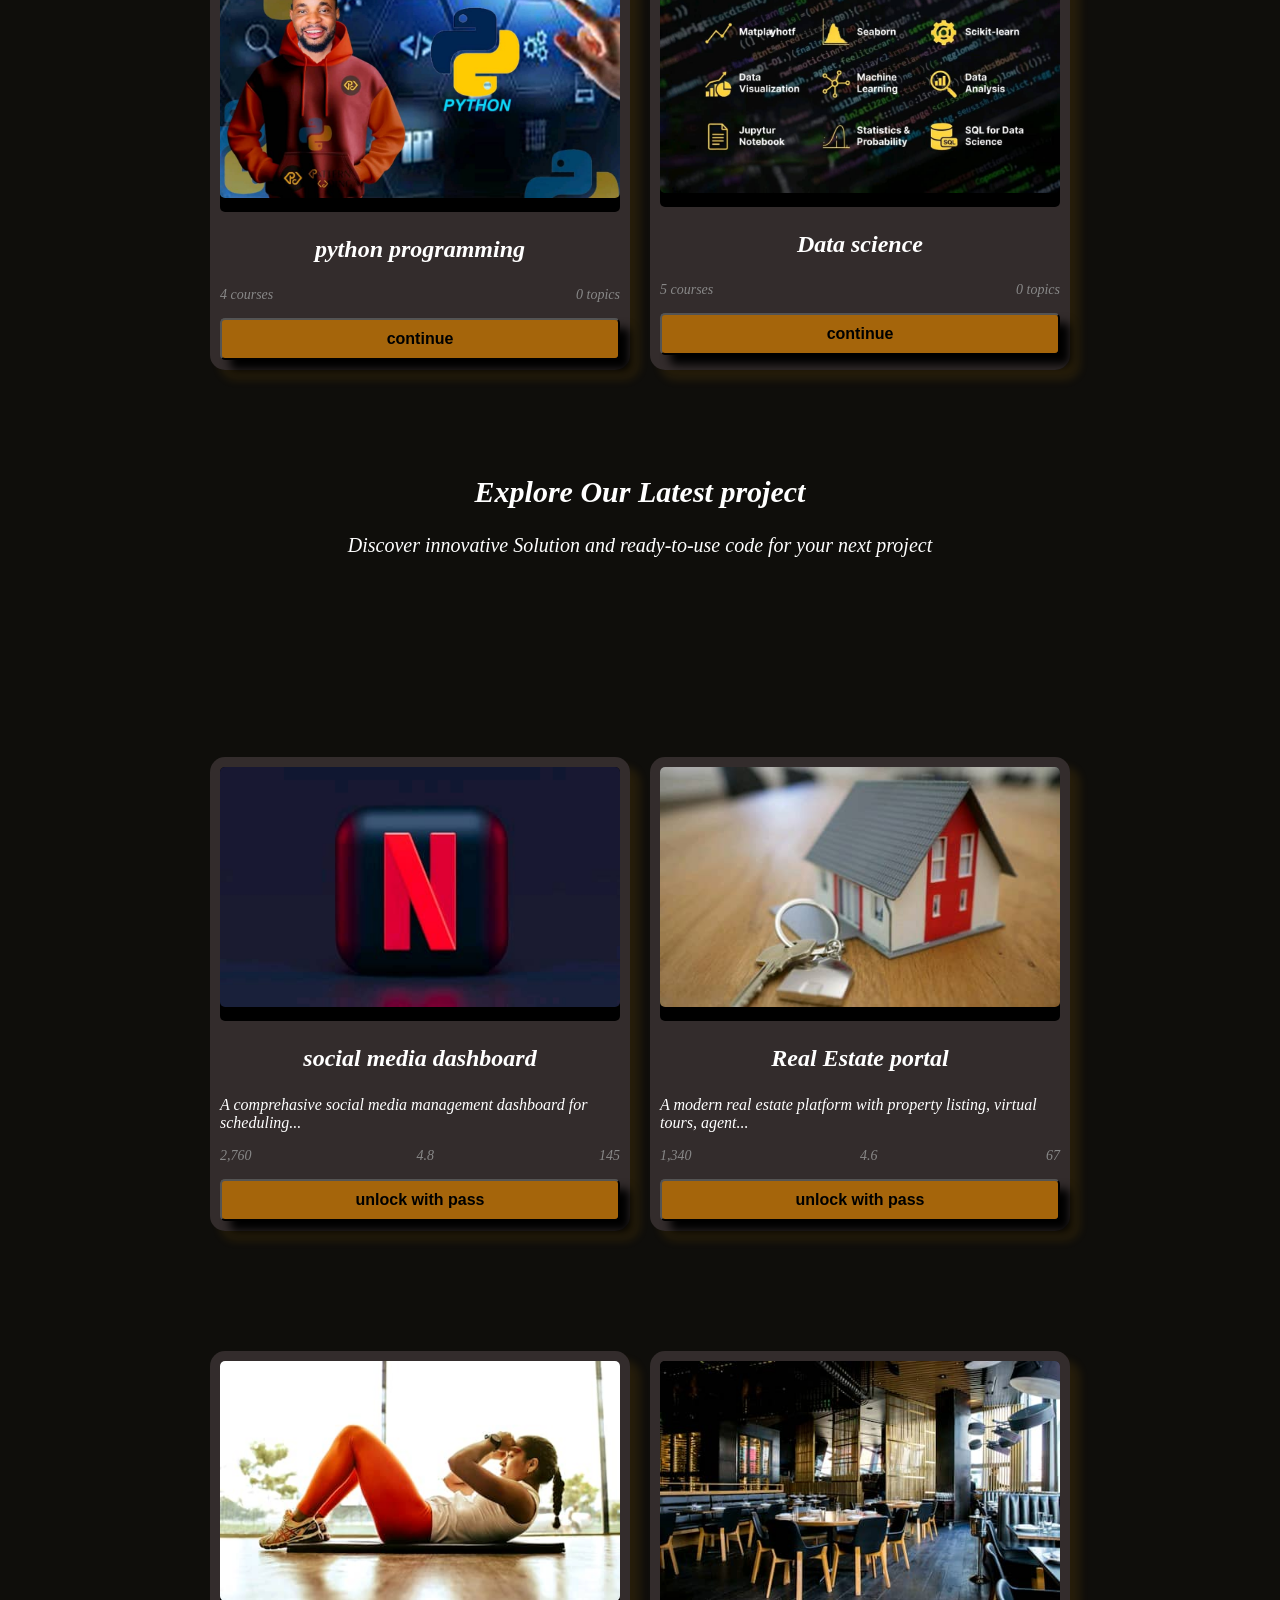
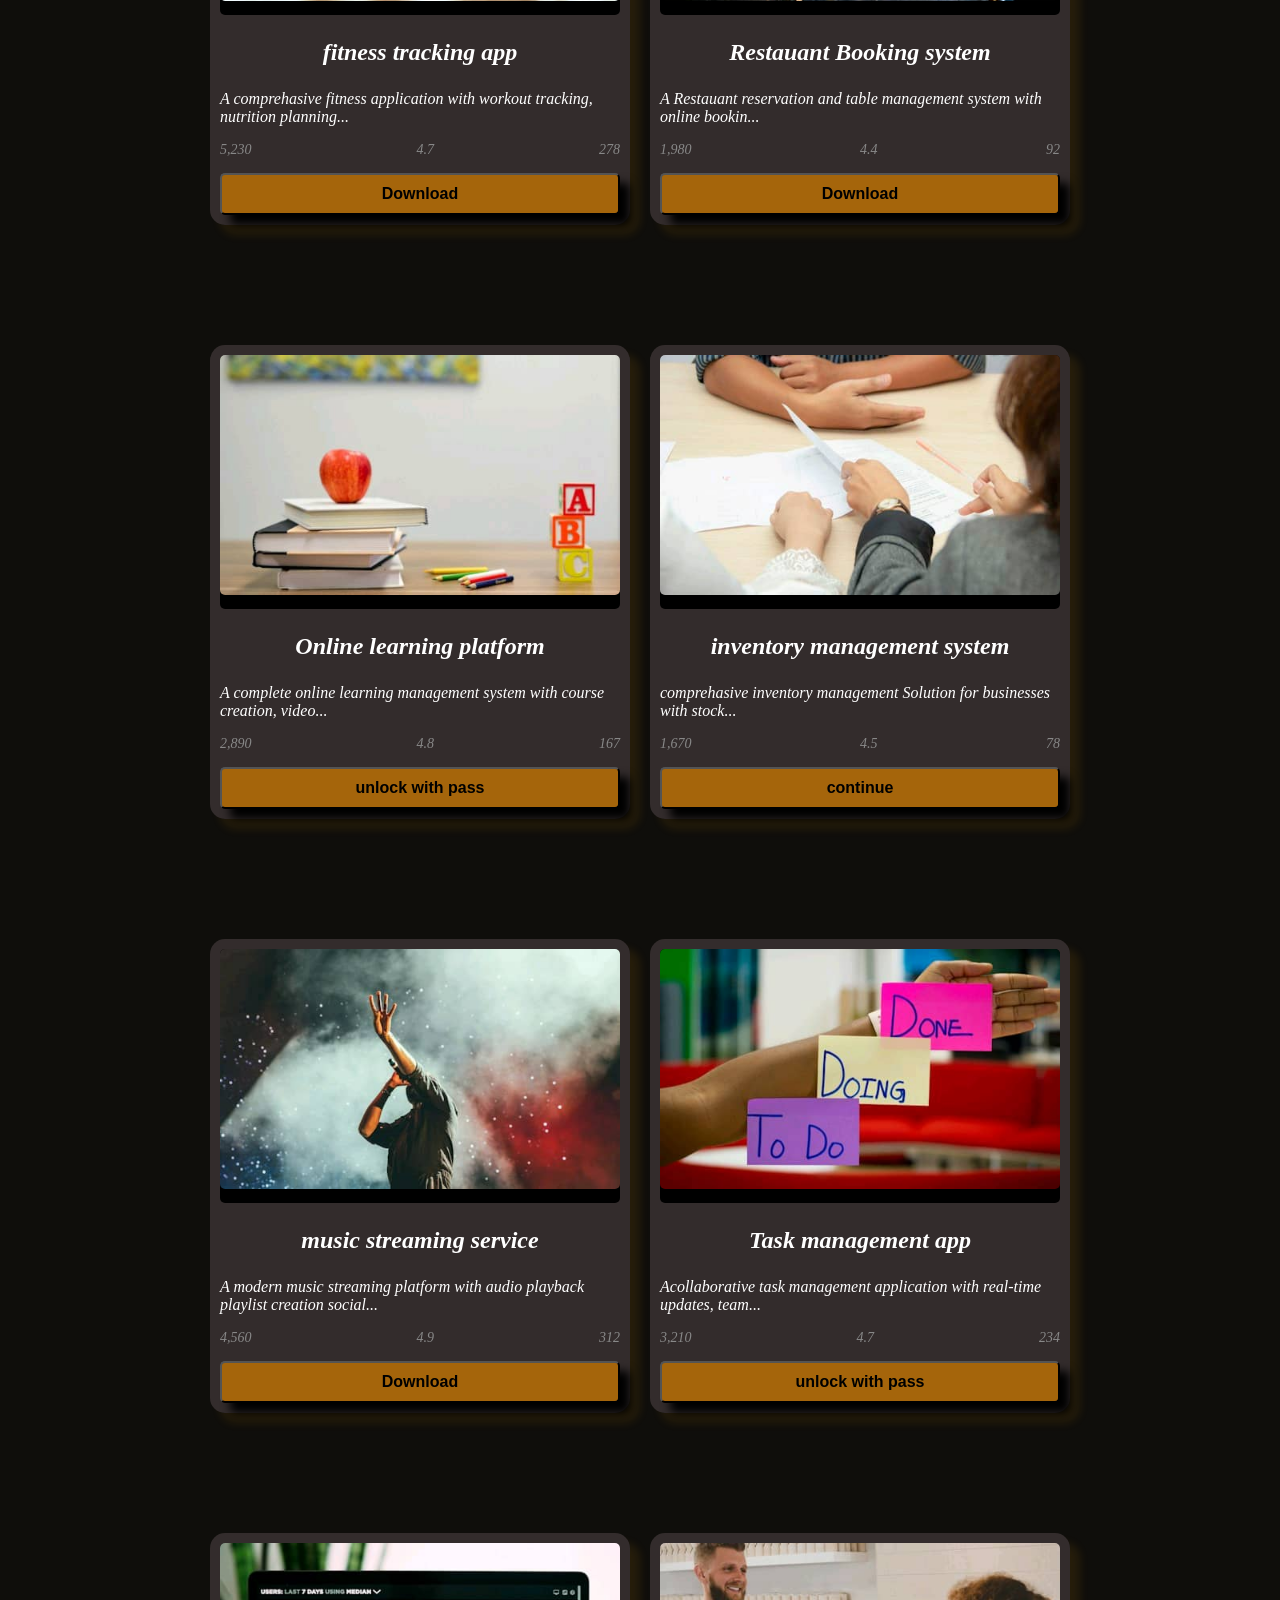
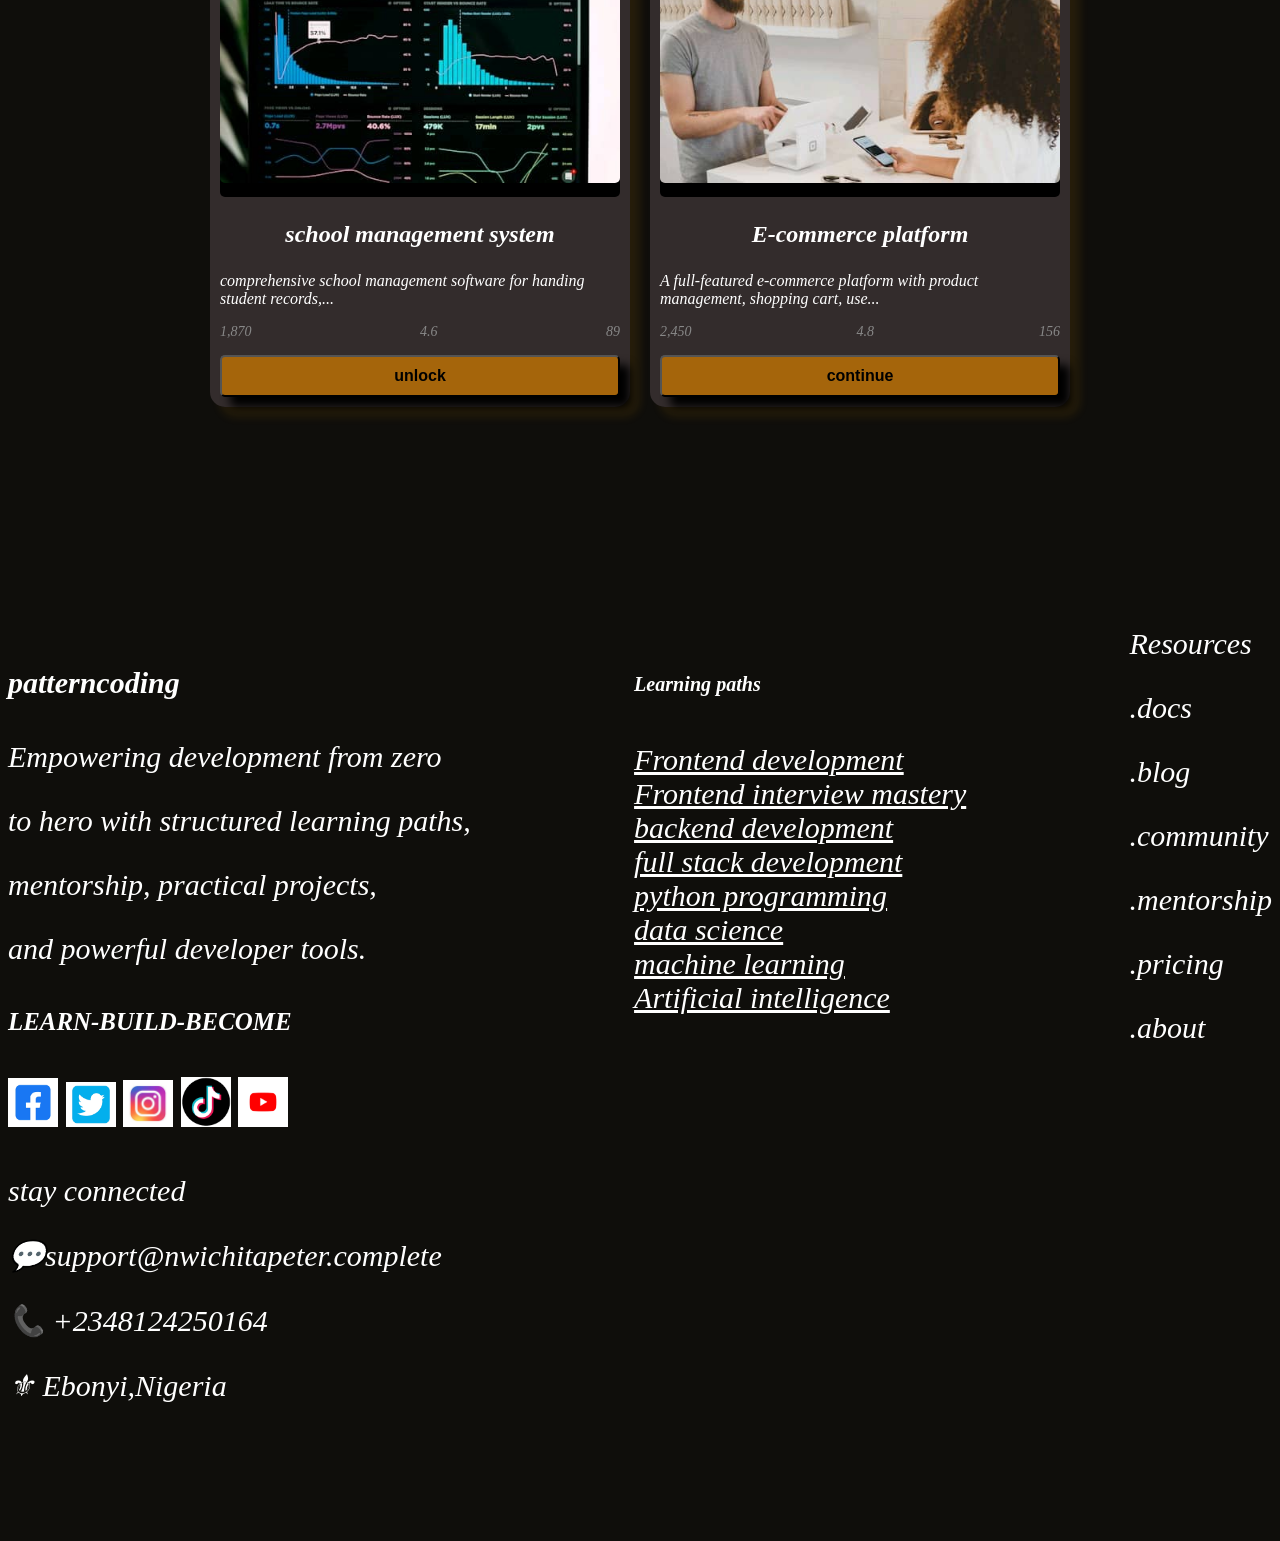
==== commit ec5f8b16: "Refactor index.html for improved structure and fixes Updated the HTML structure and corrected variou" ====
--- a/index.html
+++ b/index.html
@@ -4,7 +4,7 @@
     <meta charset="UTF-8">
     <meta name="viewport" content="width=device-width, initial-scale=1.0">
     <title>Document</title>
-    <link rel="stylesheet" href="working.css">
+    <link rel="stylesheet" href="index.css">
 </head>
 <body>
   <div class="navbar">
@@ -295,4 +295,4 @@
       <p>📞 +2348124250164</p>
       <p>⚜ Ebonyi,Nigeria</p>
  </div>
-</div>+</div>
--- a/index.css
+++ b/index.css
@@ -0,0 +1,159 @@
+.navbar {
+  background: black;
+  padding: 15px;
+  border-radius: 8px;
+  display: flex;
+  justify-content: space-between;
+  align-items: center;
+  flex-wrap: wrap;
+  gap: 10px;
+  position: sticky;
+}
+.logo {
+  color: white;
+  font-size: 30px;
+  font-weight: bold;
+}
+.logo:hover {
+  color: wheat;
+  cursor: pointer;
+  font-size: 35px;
+  font-style: italic;
+}
+.nav-items {
+  display: flex;
+  gap: 10px;
+  flex-wrap: wrap;
+}
+.nav-link {
+  color: white;
+  text-decoration: none;
+  font-size: 20px;
+}
+.nav-link:hover {
+  color: wheat;
+  font-size: 30px;
+  font-style: italic;
+  justify-content: space-between;
+}
+.sign-in {
+  background: #28a745;
+  color: white;
+  border: none;
+  padding: 10px 20px;
+  border-radius: 5px;
+}
+.sign-in:hover {
+  background-color: #1bd03f7c;
+  cursor: pointer;
+  font-size: 20px;
+}
+
+.card-container {
+  display: flex;
+  flex-wrap: wrap;
+  gap: 20px;
+  justify-content: center;
+
+}
+.card-item {
+  background-color: #362f2fee;
+  box-shadow: 10px 10px 10px rgba(250, 166, 9, 0.1);
+  flex: 1;
+  min-width: 400px;
+  max-width: 250px;
+  padding: 10px;
+  border-radius: 15px;
+  color: white;
+  font-style: oblique;
+  margin-top: 100px;
+}
+.card-item:hover{
+  color: wheat;
+  font-size: 3rem;
+}
+.empty-card {
+  background-color: #000;
+  border-radius: 5px;
+  margin-bottom: 10px;
+
+}
+.empty-card img{
+  background-color: wheat;
+  border-radius: 5px;
+  margin-bottom: 10px;
+  width: 100%;
+}
+.card-item h3 {
+  text-align: center;
+  font-size: 1.5rem;
+}
+.card-item button {
+  text-align: center;
+  background-color: #a5650b;
+  padding: 10px;
+  border-radius: 5px;
+  cursor: pointer;
+  box-shadow: 10px 10px 10px;
+  width: 100%;
+  font-weight: bold;
+  font-size: 16px;
+}
+button:hover {
+  background-color: #ff9f1c;
+  font-style: italic;
+}
+.info{
+  display: flex;
+  justify-content: space-between;
+  font-size: 14px;
+  margin-bottom: 15px;
+  color: #888;
+}
+.peter{
+  text-align: center;
+  width: 100%;
+  padding: 60px 0;
+  display: block;
+  color: #ffffff;
+  font-style: italic;
+  font-size: 20px;
+}
+.footer{
+  display: flex;
+  flex-direction: row;
+  justify-content: space-between;
+  gap: 40px;
+  flex-wrap: wrap;
+  font-size: 30px;
+ color: white;
+ font-style: italic;
+ margin-bottom: 100px;
+ margin-top: 200px;
+}
+.sub{
+  display: block;
+  color: #ffffff;
+  font-style: italic;
+}
+.sub:hover{
+  color: #a5650b;
+  font-size: 45px;
+}
+body{
+  background-color: rgb(15, 14, 11);
+}
+.god{
+  background-color: rgb(49, 36, 2);
+  display: flex;
+  justify-content: space-around;
+  font-size: 20px;
+  border: 1px solid rgb(85, 61, 4);
+  color: #ffffff;
+  margin-top: 40px;
+}
+.god :hover{
+  color: wheat;
+  font-size: 35px;
+  font-style: italic;
+}
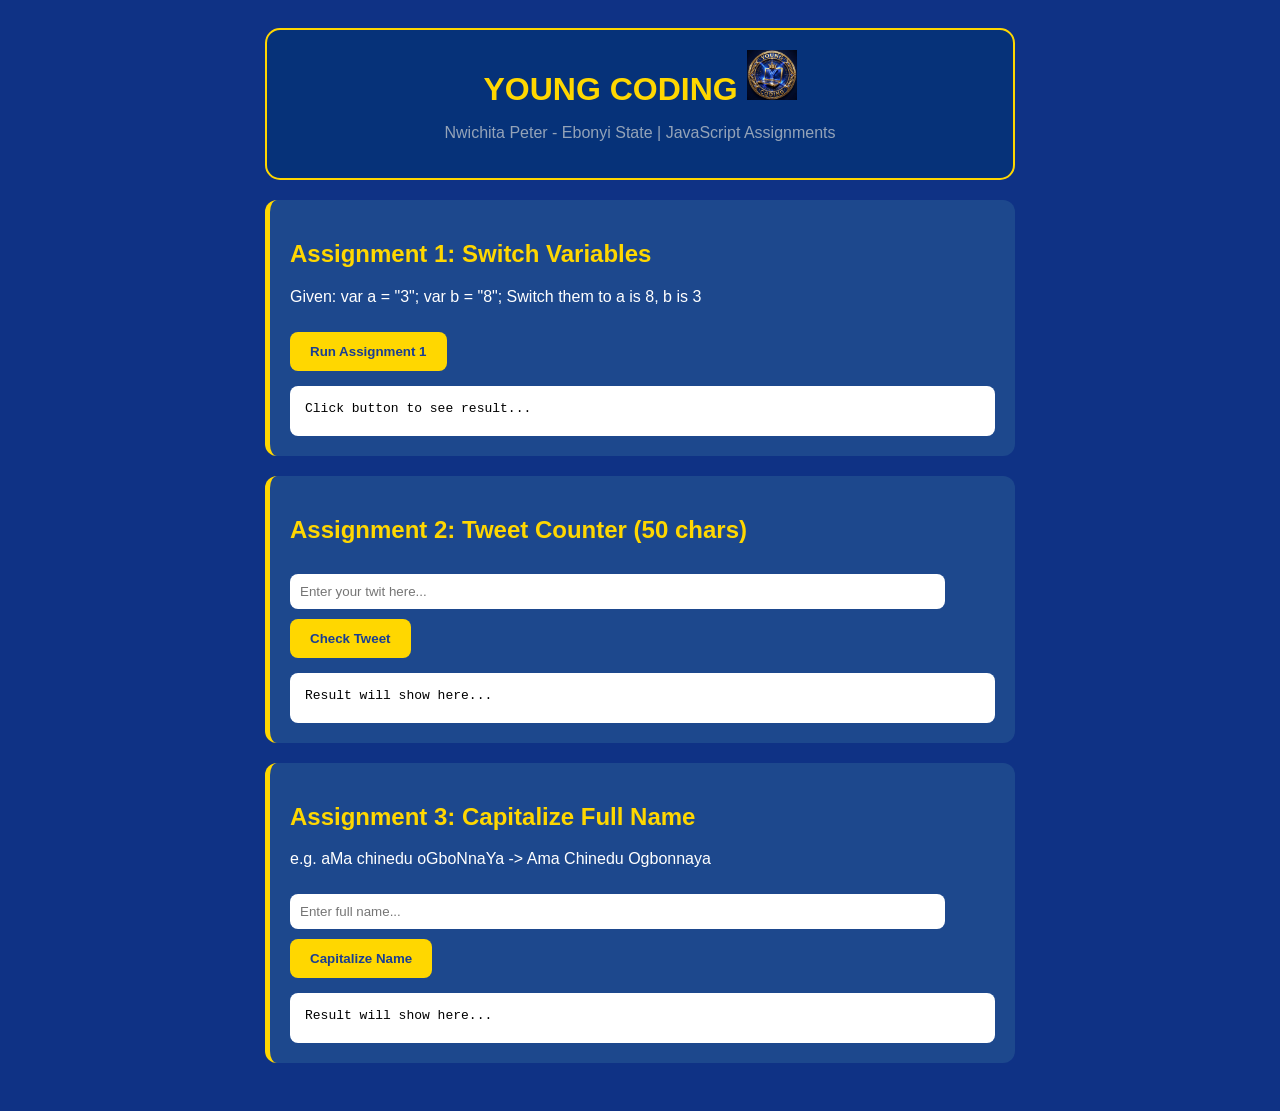
==== commit e02a9035: "Add files via upload" ====
--- a/index.html
+++ b/index.html
@@ -1,298 +1,94 @@
 <!DOCTYPE html>
 <html lang="en">
 <head>
-    <meta charset="UTF-8">
-    <meta name="viewport" content="width=device-width, initial-scale=1.0">
-    <title>Document</title>
-    <link rel="stylesheet" href="index.css">
+<meta charset="UTF-8">
+<meta name="viewport" content="width=device-width, initial-scale=1.0">
+<link rel="shortcut icon" href="./my logo.jpeg" type="image/x-icon">
+<title>YOUNG CODING - All Assignments</title>
+<script src="main.js"></script>
+<style>
+  body{background:#0f3285;color:white;font-family:Arial;padding:20px}
+  .container{max-width:750px;margin:auto}
+  .header{text-align:center;background:#063279;padding:20px;border-radius:15px;border:2px solid gold;margin-bottom:20px}
+  .header h1{color:gold;margin:0;font-size:32px}
+  .header p{color:#94a3b8}
+  .card{background:#1d488d;padding:20px;border-radius:12px;margin-bottom:20px;border-left:5px solid gold}
+  .card h2{color:gold}
+  button{background:gold;color:#1a3e92;border:none;padding:12px 20px;border-radius:8px;font-weight:bold;cursor:pointer;margin-top:10px}
+  button:hover{background:#fbbf24}
+  .output{background:white;color:black;padding:15px;border-radius:8px;margin-top:15px;font-family:monospace;min-height:20px}
+  input{padding:10px;width:90%;border-radius:8px;border:none;margin-top:10px}
+</style>
 </head>
 <body>
-  <div class="navbar">
-    <div class="logo">🏠 patterncoding</div>
-    <div class="nav-items">
-        <a href="#" class="nav-link">Home</a>
-        <a href="#" class="nav-link">About</a>
-        <a href="#" class="nav-link">Services</a>
-        <a href="#" class="nav-link">Contact</a>
-    </div>
-    <button class="sign-in">Sign Up</button>
+<div class="container">
+  <div class="header">
+    <h1>YOUNG CODING <img src="./my logo.jpeg" width="50px" border-radius="50%"></h1>
+    <p>Nwichita Peter - Ebonyi State | JavaScript Assignments</p>
+  </div>
+
+  <!-- ASSIGNMENT 1 -->
+  <div class="card">
+    <h2>Assignment 1: Switch Variables</h2>
+    <p>Given: var a = "3"; var b = "8"; Switch them to a is 8, b is 3</p>
+    <button onclick="assignment1()">Run Assignment 1</button>
+    <div id="out1" class="output">Click button to see result...</div>
+  </div>
+
+  <!-- ASSIGNMENT 2 -->
+  <div class="card">
+    <h2>Assignment 2: Tweet Counter (50 chars)</h2>
+    <input id="tweetInput" type="text" placeholder="Enter your twit here...">
+    <button onclick="assignment2()">Check Tweet</button>
+    <div id="out2" class="output">Result will show here...</div>
+  </div>
+
+  <!-- ASSIGNMENT 3 -->
+  <div class="card">
+    <h2>Assignment 3: Capitalize Full Name</h2>
+    <p>e.g. aMa chinedu oGboNnaYa -> Ama Chinedu Ogbonnaya</p>
+    <input id="nameInput" type="text" placeholder="Enter full name...">
+    <button onclick="assignment3()">Capitalize Name</button>
+    <div id="out3" class="output">Result will show here...</div>
+  </div>
 </div>
-<div class="god">
-    <div class="block">
-        <h1>0%</h1>
-    <span>overall progress</span>
-    </div>
-    <div class="block">
-        <h2>4</h2>
-    <span>topics complete</span>
-    </div>
-    <div class="block"><h3>1341</h3>
-    <span>total topics</span>
-    </div>
-    <div class="block"><h4>1🔥</h4>
-    <span>day streak</span></div>
-</div>
-<div class="card-container">
 
-    <div class="card-item">
-        <div class="empty-card">
-            <img src="./images/first.jpeg" alt="">
-        </div>
-        <div class="content">
-         <h3>frontend development</h3>
-         <div class="info">
-            <span>12 courses</span>
-            <span>0 topics</span>
-         </div>
-         <button class="learn-more">continue</button>
-        </div>
-    </div>
-    
-    <div class="card-item">
-        <div class="empty-card">
-            <img src="./images/two.jpeg" alt="">
-        </div>
-        <div class="content">
-         <h3>Frontend interoduction</h3>
-         <div class="info">
-            <span>5 courses</span>
-            <span>0 topics</span>
-         </div>
-         <button class="learn-more">continue</button>
-        </div>
-    </div>
-    
-    <div class="card-item">
-        <div class="empty-card">
-            <img src="./images/forth.jpeg" alt="">
-        </div>
-        <div class="content">
-         <h3>backend development</h3>
-         <div class="info">
-            <span>9 courses</span>
-            <span>0 topics</span>
-         </div>
-         <button class="learn-more">continue</button>
-        </div>
-    </div>
-    
-    <div class="card-item">
-        <div class="empty-card">
-            <img src="./images/third.jpeg" alt="">
-        </div>
-        <div class="content">
-         <h3>full stack development</h3>
-         <div class="info">
-            <span>1 courses</span>
-            <span>0 topics</span>
-         </div>
-         <button class="learn-more">continue</button>
-        </div>
-    </div>
-    
-    <div class="card-item">
-        <div class="empty-card">
-            <img src="./images/fifth.jpeg" alt="">
-        </div>
-        <div class="content">
-         <h3>python programming</h3>
-         <div class="info">
-            <span>4 courses</span>
-            <span>0 topics</span>
-         </div>
-         <button class="learn-more">continue</button>
-        </div>
-    </div>
-    
-    <div class="card-item">
-        <div class="empty-card">
-            <img src="./images/sixth.jpeg" alt="">
-        </div>
-        <div class="content">
-         <h3>Data science</h3>
-         <div class="info">
-            <span>5 courses</span>
-            <span>0 topics</span>
-         </div>
-         <button class="learn-more">continue</button>
-        </div>
-    </div>
-    <div class="peter">
-        <center>
-        <h2>Explore Our Latest project</h2>
-        <p>Discover innovative Solution and ready-to-use code for your next project</p>
-    </center>
-    </div>
-<div class="card-container">
-    <div class="card-item">
-        <div class="empty-card" ><img src="./images/seven.jpeg" width="400"></div>
-        <h3>social media dashboard</h3>
-         <p>A comprehasive social media management dashboard for scheduling...</p>
-         <div class="info">
-        <span>2,760</span>
-        <span>4.8</span>
-        <span>145</span>
-         </div>
-         <button class="continue">unlock with pass</button>
-    </div>
-</div>
-<div class="card-container">
-    <div class="card-item">
-        <div class="empty-card" ><img src="./images/eighth.jpeg" width="400"></div>
-        <h3>Real Estate portal</h3>
-         <p>A modern real estate platform with property listing, virtual tours, agent...</p>
-         <div class="info">
-        <span>1,340</span>
-        <span>4.6</span>
-        <span>67</span>
-         </div>
-         <button class="continue">unlock with pass</button>
-    </div>
-</div>
-<div class="card-container">
-    <div class="card-item">
-        <div class="empty-card" ><img src="./images/nineth.jpeg" width="400"></div>
-        <h3>fitness tracking app</h3>
-         <p>A comprehasive fitness application with workout tracking, nutrition planning...</p>
-         <div class="info">
-        <span>5,230</span>
-        <span>4.7</span>
-        <span>278</span>
-         </div>
-         <button class="continue">Download</button>
-    </div>
-</div>
-<div class="card-container">
-    <div class="card-item">
-        <div class="empty-card" ><img src="./images/tenth.jpeg" width="400"></div>
-        <h3>Restauant Booking system</h3>
-         <p>A Restauant reservation and table management system with online bookin...</p>
-         <div class="info">
-        <span>1,980</span>
-        <span>4.4</span>
-        <span>92</span>
-         </div>
-         <button class="continue">Download</button>
-    </div>
-</div>
-<div class="card-container">
-    <div class="card-item">
-        <div class="empty-card" ><img src="./images/eleventh.jpeg" width="400"></div>
-        <h3>Online learning platform</h3>
-         <p>A complete online learning management system with course creation, video...</p>
-         <div class="info">
-        <span>2,890</span>
-        <span>4.8</span>
-        <span>167</span>
-         </div>
-         <button class="continue">unlock with pass</button>
-    </div>
-</div>
-<div class="card-container">
-    <div class="card-item">
-        <div class="empty-card" ><img src="./images/twelve.jpeg" width="400"></div>
-        <h3>inventory management system</h3>
-         <p>comprehasive inventory management Solution for businesses with stock...</p>
-         <div class="info">
-        <span>1,670</span>
-        <span>4.5</span>
-        <span>78</span>
-         </div>
-         <button class="continue">continue</button>
-    </div>
-</div>
-<div class="card-container">
-    <div class="card-item">
-        <div class="empty-card" ><img src="./images/thirteen.jpeg" width="400"></div>
-        <h3>music streaming service</h3>
-         <p>A modern music streaming platform with audio playback playlist creation social...</p>
-         <div class="info">
-        <span>4,560</span>
-        <span>4.9</span>
-        <span>312</span>
-         </div>
-         <button class="continue">Download</button>
-    </div>
-</div>
-<div class="card-container">
-    <div class="card-item">
-        <div class="empty-card" ><img src="./images/fourteen.jpeg" width="400"></div>
-        <h3>Task management app </h3>
-         <p>Acollaborative task management application with real-time updates, team...</p>
-         <div class="info">
-        <span>3,210</span>
-        <span>4.7</span>
-        <span>234</span>
-         </div>
-         <button class="continue">unlock with pass</button>
-    </div>
-</div>
-<div class="card-container">
-    <div class="card-item">
-        <div class="empty-card" ><img src="./images/fifteen.jpeg" width="400"></div>
-        <h3>school management system</h3>
-         <p>comprehensive school management software for handing student records,...</p>
-         <div class="info">
-        <span>1,870</span>
-        <span>4.6</span>
-        <span>89</span>
-         </div>
-         <button class="continue">unlock</button>
-    </div>
-</div>
-<div class="card-container">
-    <div class="card-item">
-        <div class="empty-card" ><img src="./images/sixteen.jpeg" width="400"></div>
-        <h3>E-commerce platform</h3>
-         <p>A full-featured e-commerce platform with product management, shopping cart, use...</p>
-        <div class="info">
-        <span>2,450</span>
-        <span>4.8</span>
-        <span>156</span>
-        </div>
-         <button class="continue">continue</button>
-    </div>
-</div>    
-<div class="footer">
-  <div class="stephen">
-     <h4>patterncoding</h4>
-     <p>Empowering development from zero </p>
-     <p> to hero with structured learning paths,</p>
-     <p>mentorship, practical projects,</p>
-     <p>and powerful developer tools.</p>
-     <h5>LEARN-BUILD-BECOME</h5>
-     <img src="face.png" width="50">
-     <img src="twitter.png" width="50">
-     <img src="insta.jpg" width="50">
-     <img src="tiktok.png" width="50">
-     <img src="you.png" width="50">
- </div>
+<script>
+function assignment1(){
+  var a = "3";
+  var b = "8";
+  var c = a;
+  a = b;
+  b = c;
+  document.getElementById("out1").innerHTML = "a is " + a + "<br>b is " + b;
+  console.log("a is " + b);
+  console.log("b is " + a);
+}
 
- <div class="subscribe">
-     <h6>Learning paths</h6>
-     <a href="%" class="sub">Frontend development</a>
-     <a href="%" class="sub">Frontend interview mastery</a>
-     <a href="%" class="sub">backend development</a>
-     <a href="%" class="sub">full stack development</a>
-     <a href="%" class="sub">python programming</a>
-     <a href="%" class="sub">data science</a>
-     <a href="%" class="sub">machine learning</a>
-     <a href="%" class="sub">Artificial intelligence</a>
- </div>
+function assignment2(){
+  let tweet = document.getElementById("tweetInput").value;
+  if(tweet === "") tweet = prompt("Enter your twit:");
+  let count = tweet.length;
+  let out = document.getElementById("out2");
+  
+  if(count <= 50){
+    let left = 50 - count;
+    out.innerHTML = "You have written " + count + " characters.<br>You have " + left + " characters left.";
+  } else {
+    let trimmed = tweet.slice(0,50);
+    out.innerHTML = "You have written 50 characters.<br>Your text has been trimmed: \"" + trimmed + "\"";
+  }
+}
 
- <div class="mike">
-      <h7>Resources</h7>
-      <p>.docs</p>
-      <p>.blog</p>
-      <p>.community</p>
-      <p>.mentorship</p>
-      <p>.pricing</p>
-      <p>.about</p>
- </div>      
- <div class="me">
-      <h8>stay connected</h8>
-      <p>💬support@nwichitapeter.complete</p>
-      <p>📞 +2348124250164</p>
-      <p>⚜ Ebonyi,Nigeria</p>
- </div>
-</div>
+function assignment3(){
+  let fullName = document.getElementById("nameInput").value;
+  if(fullName === "") fullName = prompt("Enter your full name:");
+  
+  let words = fullName.toLowerCase().split(" ");
+  let capitalized = words.map(w => w.charAt(0).toUpperCase() + w.slice(1)).join(" ");
+  
+  document.getElementById("out3").innerHTML = "Original: " + fullName + "<br><b>Capitalized: " + capitalized + "</b>";
+}
+</script>
+</body>
+</html>
